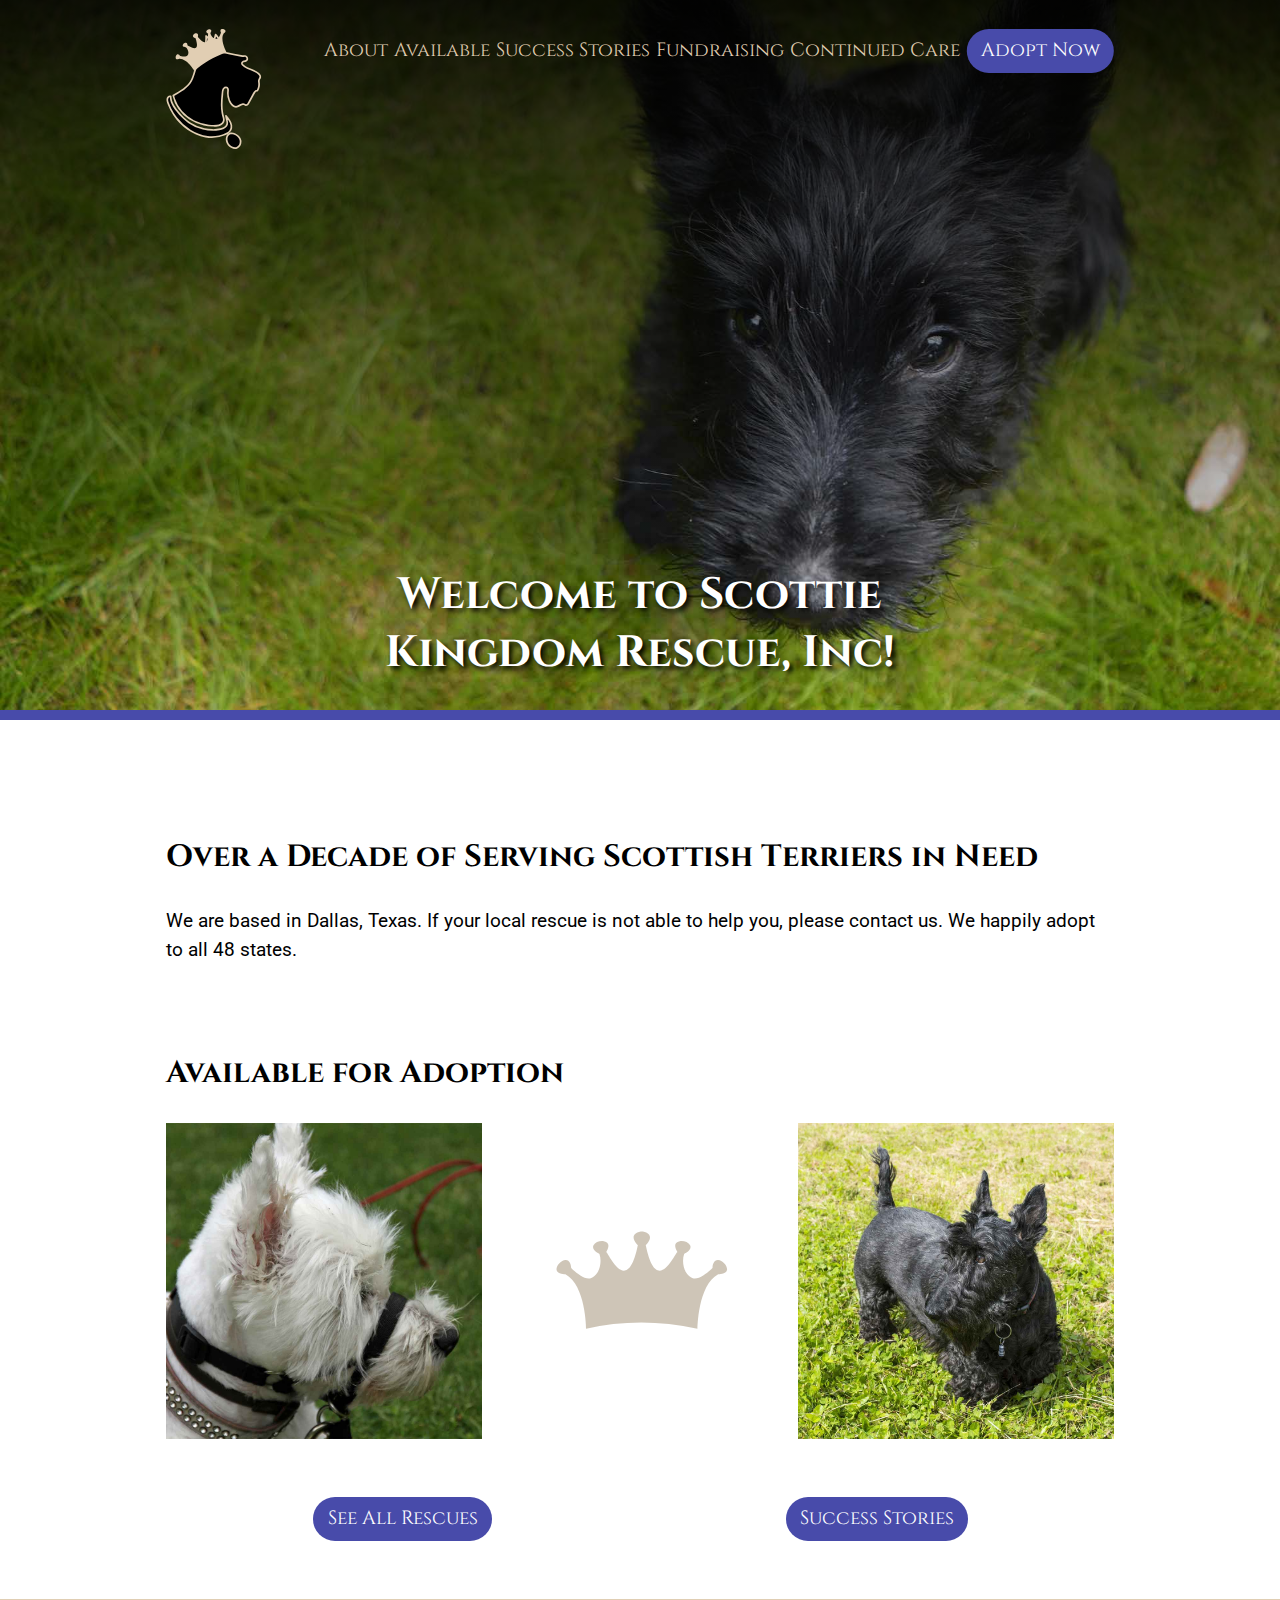
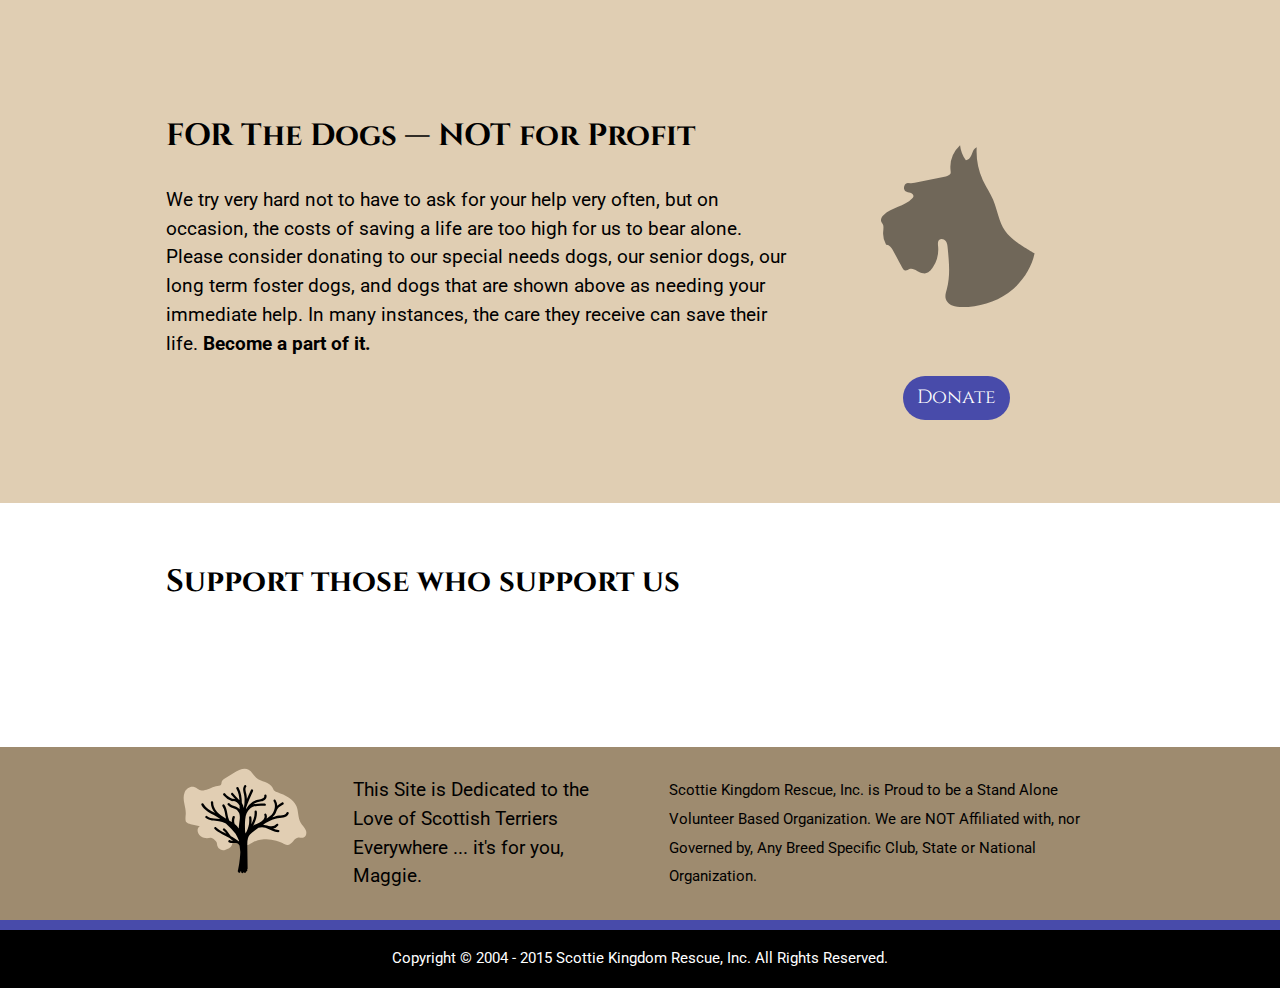
==== index.html @ 38bc1ad6 "Fix logo size, update content" ====
<!DOCTYPE html>
<html lang="en-ca">
<head>
  <meta charset="utf-8">
  <title>Scottie Kingdom Rescue, Inc.</title>
  <meta name="handheldfriendly" content="true">
  <meta name="mobileoptimized" content="240">
  <meta name="viewport" content="width=device-width,initial-scale=1">
  <link rel="shortcut icon" href="favicon.io">
  <link rel="icon" type="image/png" href="favicon-196.png">
  <link href="https://fonts.googleapis.com/css?family=Cinzel|Roboto:400,700&display=swap" rel="stylesheet">
  <link href="css/modules.css" rel="stylesheet">
  <link href="css/grid.css" rel="stylesheet">
  <link href="css/type.css" rel="stylesheet">
  <link href="css/main.css" rel="stylesheet">
</head>
<body>
  <ul class="skip-links">
    <li><a href="#nav">Jump to navigation</a></li>
    <li><a href="#main">Jump to main content</a></li>
    <li><a href="#footer">Jump to footer</a></li>
  </ul>
  <header class="masthead wrapper gutter-wrap zindex-1 pin-tc pad-t" role="banner">
    <div class="grid">
      <div class="unit xs-1-2 m-1-6">
        <a href="index.html"><img class="logo" src="images/logo.svg" alt=""></a>
      </div>
      <div class="unit xs-1-2 m-5-6">
        <nav class="nav" role="navigation" id="nav">
          <div id="menutoggle">
            <label for="burger"></label>
            <input id="burger" type="checkbox">
            <span class="tog tog-top"></span>
            <span class="tog tog-middle"></span>
            <span class="tog tog-bottom"></span>
            <ul class="list-group" id="menu">
              <li>
                <a href="#">About</a>
              </li>
              <li>
                <a href="rescues.html">Available</a>
              </li>
              <li>
                <a href="#">Success Stories</a>
              </li>
              <li>
                <a href="#">Fundraising</a>
              </li>
              <li>
                <a href="#">Continued Care</a>
              </li>
              <li class="btn adopt-btn">
                <a href="adopt.html">Adopt Now</a>
              </li>
            </ul>
          </div>
        </nav>
      </div>
    </div>
  </header>
  <main role="main" id="main">
    <section>
      <div class="banner relative">
        <div class="pin-cb">
          <h1 class="byline yotta">Welcome to Scottie Kingdom Rescue, Inc!</h1>
        </div>
      </div>

      <!-- Adoption section -->

      <div class="wrapper gutter-wrap pad-t-2">
        <h2 class="pad-t-2">Over a Decade of Serving Scottish Terriers in Need</h2>
        <p>We are based in Dallas, Texas. If your local rescue is not able to help you, please contact us. We happily adopt to all 48 states.</p>
        <div class="grid">
          <h2 class="unit xs-1 pad-t-2">Available for Adoption</h2>
          <div class="unit xs-1 s-1-2 m-1-3">
            <img class="img-flex" src="images/adopt-me-3.jpg" alt="">
          </div>
          <div class="unit xs-1 s-0 m-1-3">
            <img class="img-flex" src="images/crown-brown.svg" alt="">
          </div>
          <div class="unit xs-1 s-1-2 m-1-3">
            <img class="img-flex" src="images/adopt-me.jpg" alt="">
          </div>
        </div>
        <div class="grid pad-t-2 pad-b-2">
          <div class="unit xs-1-2 center-btn">
            <a class="btn" href="rescues.html">See All Rescues</a>
          </div>
          <div class="unit xs-1-2 center-btn">
            <a class="btn" href="#">Success Stories</a>
          </div>
        </div>
      </div>

      <!-- Donate -->

      <div class="donate pad-t-2 pad-b-2">
        <div class="grid wrapper gutter-wrap">
          <div class="unit xs-1 m-2-3">
            <h2 class="pad-t-2">FOR The Dogs — NOT for Profit</h2>
            <p class="pad-b-2">We try very hard not to have to ask for your help very often, but on occasion, the costs of saving a life are too high for us to bear alone. Please consider donating to our special needs dogs, our senior dogs, our long term foster dogs, and dogs that are shown above as needing your immediate help. In many instances, the care they receive can save their life. <strong>Become a part of it.</strong></p>
          </div>
          <div class="unit xs-1 m-1-3 center-btn center-content-vertical">
            <img class="img-flex" src="images/dog-outline-left.svg" alt="">
            <a class="btn btn-big" href="#">Donate</a>
          </div>
        </div>
      </div>
    </section>
    <article>

      <!-- Support those who support us -->

      <div class="support wrapper gutter-wrap pad-t-2 pad-b-2">
        <div class="grid push-2">
          <div class="unit xs-1">
            <h2>Support those who support us</h2>
          </div>
          <div class="unit xs-1-2 m-1-3 l-1-6">
            <img class="img-flex" src="https://via.placeholder.com/150" alt="">
          </div>
          <div class="unit xs-1-2 m-1-3 l-1-6">
            <img class="img-flex" src="https://via.placeholder.com/150" alt="">
          </div>
          <div class="unit xs-1-2 m-1-3 l-1-6">
            <img class="img-flex" src="https://via.placeholder.com/150" alt="">
          </div>
          <div class="unit xs-1-2 m-1-3 l-1-6">
            <img class="img-flex" src="https://via.placeholder.com/150" alt="">
          </div>
          <div class="unit xs-1-2 m-1-3 l-1-6">
            <img class="img-flex" src="https://via.placeholder.com/150" alt="">
          </div>
          <div class="unit xs-1-2 m-1-3 l-1-6">
            <img class="img-flex" src="https://via.placeholder.com/150" alt="">
          </div>
        </div>
      </div>
    </article>
  </main>

  <!-- Footer -->

  <footer role="contentinfo" id="footer">
    <div>
      <div class="grid wrapper gutter-wrap">
        <div class="unit xs-1 m-1-6">
          <img class="img-flex" src="images/tree.svg" alt="">
        </div>
        <div class="unit xs-1 m-1-3 gutter pad-t">
          <p>This Site is Dedicated to the Love of Scottish Terriers Everywhere ... it's for you, Maggie.</p>
        </div>
        <div class="unit xs-1 m-1-2 gutter pad-t">
          <p class="micro">Scottie Kingdom Rescue, Inc. is Proud to be a Stand Alone Volunteer Based Organization. We are NOT Affiliated with, nor Governed by, Any Breed Specific Club, State or National Organization.</p>
        </div>
      </div>
      <div class="copyright pad-t-1-2 pad-b-1-2">
        <p class="micro wrapper gutter-wrap push-0">Copyright © 2004 - 2015 Scottie Kingdom Rescue, Inc. All Rights Reserved.</p>
      </div>
    </div>
  </footer>
</body>
</html>
---- css/modules.css ----
/*
 * Modulifier || Code released under the UNLICENSE
 * Code under other copyrights & licenses listed below.
 * https://modulifier.web-dev.tools/#responsive;images;list-group;embed;media-object;icons;hidden;positioning;nice-lists;forms;buttons;accessibility;print
 */

@-moz-viewport { width: device-width; scale: 1; }
@-ms-viewport { width: device-width; scale: 1; }
@-o-viewport { width: device-width; scale: 1; }
@-webkit-viewport { width: device-width; scale: 1; }
@viewport { width: device-width; scale: 1; }

html {
  box-sizing: border-box;
  -moz-text-size-adjust: 100%;
  -ms-text-size-adjust: 100%;
  -webkit-text-size-adjust: 100%;
  text-size-adjust: 100%;
}

*, *::before, *::after {
  box-sizing: inherit;
}

body {
  margin: 0;
}

article,
aside,
details,
figcaption,
figure,
footer,
header,
main,
menu,
nav,
section,
summary {
  display: block;
}

audio,
canvas,
progress,
video {
  display: inline-block;
  vertical-align: baseline;
}

template {
  display: none;
}

details {
  cursor: pointer;
}

audio:not([controls]) {
  display: none;
  height: 0;
}

a,
area,
button,
input,
label,
select,
textarea,
[tabindex] {
  -ms-touch-action: manipulation;
  touch-action: manipulation;
}

img {
  border: 0;
}

.img-flex,
.img-flex img {
  display: block;
  width: 100%;
}

svg {
  fill: currentColor;
}

svg:not(:root) {
  overflow: hidden;
}

svg.img-flex {
  width: 100%;
  height: 100%;
}

.image-replacement, .ir {
  overflow: hidden;
  direction: ltr;
  text-align: left;
  text-indent: 100%;
  white-space: nowrap;
}

.list-group, .list-group-inline, .list-group--inline {
  padding-left: 0;
  list-style-type: none;
}

.list-group > dd {
  margin-left: 0;
}

.list-group-inline::before,
.list-group-inline::after,
.list-group--inline::before,
.list-group--inline::after {
  content: "";
  display: table;
}

.list-group-inline::after,
.list-group--inline::after {
  clear: both;
}

.list-group-inline > li,
.list-group--inline > li {
  display: inline-block;
}

.list-group-inline > dt,
.list-group--inline > dt {
  clear: left;
  float: left;
  width: 11em;
}

.list-group-inline > dd,
.list-group--inline > dd {
  float: left;
  min-width: 12em;
}

.embed {
  margin-left: 0;
  margin-right: 0;
  overflow: hidden;
  position: relative;
  width: 100%;
}

.embed-1by1, .embed--1by1 {
  padding-top: 100%; /* Square */
}

.embed-4by3, .embed--4by3 {
  padding-top: 75%; /* Traditional TV/computer screens */
}

.embed-iso216, .embed--iso216 {
  padding-top: 70.92%; /* A-standard paper sizes */
}

.embed-3by2, .embed--3by2 {
  padding-top: 66.6%; /* Classic 35 mm film & most digital photos, landscape */
}

.embed-2by3, .embed--2by3 {
  padding-top: 150%; /* Classic 35 mm film & most digital photos, portrait */
}

.embed-golden, .embed--golden {
  padding-top: 61.8%; /* The Golden Ratio */
}

.embed-16by9, .embed--16by9 {
  padding-top: 56.25%; /* HD TV */
}

.embed-185by100, .embed--185by100 {
  padding-top: 54.05%; /* Common widescreen cinema */
}

.embed-24by10, .embed--24by10 {
  padding-top: 41.667%; /* Widescreen cinema: 2.4:1 */
}

.embed-3by1, .embed--3by1 {
  padding-top: 33.3333%; /* Panorama photos */
}

.embed-4by1, .embed--4by1 {
  padding-top: 25%; /* Polyvision */
}

.embed-5by1, .embed--5by1 {
  padding-top: 20%; /* Really wide... */
}

.embed-item, .embed__item {
  min-height: 100%;
  left: 0;
  position: absolute;
  top: 0;
  width: 100%;
}

.media {
  overflow: hidden;
}

.media-img, .media__img {
  float: left;
}

.media-img-reversed, .media__img--reversed {
  float: right;
}

.media-img-stacked, .media__img--stacked {
  float: none;
}

.media-body, .media__body {
  overflow: hidden;
  min-width: 12em; /* Slightly less than 200px, responsiveness built in */
}

.icon {
  display: inline-block;
  position: relative;
  background: transparent none no-repeat center center;
  background-size: contain;
  vertical-align: middle;
}

.i-16, .i--16 {
  height: 16px;
  width: 16px;
}

.i-18, .i--18 {
  height: 18px;
  width: 18px;
}

.i-20, .i--20 {
  height: 20px;
  width: 20px;
}

.i-24, .i--24 {
  height: 24px;
  width: 24px;
}

.i-32, .i--32 {
  height: 32px;
  width: 32px;
}

.i-48, .i--48 {
  height: 48px;
  width: 48px;
}

.i-64, .i--64 {
  height: 64px;
  width: 64px;
}

.i-96, .i--96 {
  height: 96px;
  width: 96px;
}

.i-128, .i--128 {
  height: 128px;
  width: 128px;
}

.i-192, .i--192 {
  height: 192px;
  width: 192px;
}

.i-256, .i--256 {
  height: 256px;
  width: 256px;
}

.icon img,
.icon svg {
  left: 0;
  height: 100%;
  position: absolute;
  top: 0;
  width: 100%;
  fill: currentColor;
}

.icon-label {
  vertical-align: middle;
}

.icon-link,
.icon-link:focus,
.icon-link:hover {
  text-decoration: none;
}

[hidden], .hidden {
  /* stylelint-disable declaration-no-important */
  display: none !important;
  visibility: hidden !important;
  /* stylelint-enable */
}

.visually-hidden {
  height: 1px;
  margin: -1px;
  overflow: hidden;
  padding: 0;
  position: absolute;
  width: 1px;
  border: 0;
  clip: rect(0 0 0 0);
  clip-path: inset(50%);
}

.visually-hidden.focusable:active, .visually-hidden.focusable:focus {
  height: auto;
  margin: 0;
  overflow: visible;
  position: static;
  width: auto;
  clip: auto;
  clip-path: none;
}

.invisible {
  visibility: hidden;
}

.chop,
.crop {
  overflow: hidden;
}

.truncate {
  max-width: 100%;
  overflow: hidden;
  width: 100%;
  text-overflow: ellipsis;
  white-space: nowrap;
}

.scrollable {
  max-width: 100%;
  overflow-x: auto;
  overflow-y: hidden;
  -webkit-overflow-scrolling: touch;
}

.flex-row {
  display: -webkit-flex;
  display: -ms-flexbox;
  display: flex;
}

.flex-justify {
  -webkit-justify-content: space-between;
  -ms-flex-pack: space-between;
  justify-content: space-between;
}

.flex-align-center {
  -webkit-align-items: center;
  -ms-flex-align: center;
  align-items: center;
}

.center-text,
.center-flow {
  text-align: center;
}

.center-block {
  margin-left: auto;
  margin-right: auto;
}

.no-auto-margins,
.not-centered {
  /* stylelint-disable declaration-no-important */
  margin-left: 0 !important;
  margin-right: 0 !important;
  /* stylelint-enable */
}

.center-content,
.center-content-vertical,
.center-contents,
.center-contents-vertical {
  display: -webkit-flex;
  display: -ms-flexbox;
  display: flex;
  -webkit-justify-content: center;
  -ms-flex-pack: center;
  justify-content: center;
  -webkit-align-items: center;
  -ms-flex-align: center;
  align-items: center;
  -webkit-align-content: center;
  -ms-flex-line-pack: center;
  align-content: center;
  -webkit-flex-direction: column wrap;
  -ms-flex-direction: column wrap;
  flex-flow: column wrap;
}

.center-content-start,
.center-content-vertical-start,
.center-contents-start,
.center-contents-vertical-start {
  display: -webkit-flex;
  display: -ms-flexbox;
  display: flex;
  -webkit-justify-content: center;
  -ms-flex-pack: center;
  justify-content: center;
  -webkit-flex-direction: column wrap;
  -ms-flex-direction: column wrap;
  flex-flow: column wrap;
}

.center-content-horizontal,
.center-contents-horizontal {
  display: -webkit-flex;
  display: -ms-flexbox;
  display: flex;
  -webkit-justify-content: center;
  -ms-flex-pack: center;
  justify-content: center;
  -webkit-align-items: center;
  -ms-flex-align: center;
  align-items: center;
  -webkit-align-content: center;
  -ms-flex-line-pack: center;
  align-content: center;
  -webkit-flex-direction: row wrap;
  -ms-flex-direction: row wrap;
  flex-flow: row wrap;
}

.clearfix::after {
  content: " ";
  display: block;
  clear: both;
}

.left {
  float: left;
}

.right {
  float: right;
}

.inline {
  display: inline;
}

.block {
  display: block;
}

.inline-block, .ib {
  display: inline-block;
}

.valign-top {
  vertical-align: top;
}

.valign-bottom {
  vertical-align: bottom;
}

.valign-middle {
  vertical-align: middle;
}

.fixed {
  position: fixed;
}

.relative {
  position: relative;
}

[class*="pin-"],
.absolute {
  position: absolute;
}

.static {
  position: static;
}

.zindex-1 {
  z-index: 1;
}

.zindex-2 {
  z-index: 2;
}

.zindex-3 {
  z-index: 3;
}

.zindex-1000 {
  z-index: 1000;
}

.pin-top-left,
.pin-left-top,
.pin-tl,
.pin-lt {
  top: 0;
  left: 0;
}

.pin-top-right,
.pin-right-top,
.pin-tr,
.pin-rt {
  top: 0;
  right: 0;
}

.pin-bottom-left,
.pin-left-bottom,
.pin-bl,
.pin-lb {
  bottom: 0;
  left: 0;
}

.pin-bottom-right,
.pin-right-bottom,
.pin-br,
.pin-rb {
  bottom: 0;
  right: 0;
}

.pin-top-center,
.pin-center-top,
.pin-tc,
.pin-ct {
  left: 50%;
  top: 0;
  transform: translateX(-50%);
}

.pin-bottom-center,
.pin-center-bottom,
.pin-bc,
.pin-cb {
  bottom: 0;
  left: 50%;
  transform: translateX(-50%);
}

.pin-center-left,
.pin-left-center,
.pin-cl,
.pin-lc {
  left: 0;
  top: 50%;
  transform: translateY(-50%);
}

.pin-center-right,
.pin-right-center,
.pin-cr,
.pin-rc {
  right: 0;
  top: 50%;
  transform: translateY(-50%);
}

.pin-center, .pin-c {
  left: 50%;
  top: 50%;
  transform: translate(-50%, -50%);
}

.width-quarter, .w-1-4 {
  width: 25%;
}

.width-half, .w-1-2 {
  width: 50%;
}

.width-full, .w-1 {
  width: 100%;
}

.height-quarter, .h-1-4 {
  height: 25%;
}

.height-half, .h-1-2 {
  height: 50%;
}

.height-full, .h-1 {
  height: 100%;
}

.height-win-quarter, .h-w-1-4 {
  height: 25vh;
  max-height: 46em;
}

.height-win-half, .h-w-1-2 {
  height: 50vh;
  max-height: 46em;
}

.height-win-full, .h-w-1 {
  height: 100vh;
  max-height: 46em;
}

ul {
  list-style-type: none;
}

ul > li::before {
  content: "·";
  float: left;
  margin-left: -1.6em;
  width: 1.3em;
  text-align: right;
}

ol {
  counter-reset: ol-simple-numbers;
  list-style-type: none;
}

ol > li::before {
  float: left;
  margin-left: -1.6em;
  width: 1.3em;
  counter-increment: ol-simple-numbers;
  content: counter(ol-simple-numbers);
  text-align: right;
}

.list-group > li::before,
.list-group-inline > li::before,
.list-group--inline > li::before {
  content: none;
}

/* stylelint-disable no-descending-specificity */

/*
 * (c) Nicolas Gallagher and Jonathan Neal of Normalize.css || MIT License
 *     https://necolas.github.io/normalize.css/
 */

button,
input,
optgroup,
select,
textarea {
  color: inherit;
  font: inherit;
  margin: 0;
}

button,
input {
  overflow: visible;
}

button,
select {
  text-transform: none;
}

button,
html [type="button"],
[type="reset"],
[type="submit"] {
  -webkit-appearance: button;
  cursor: pointer;
}

button[disabled],
html input[disabled] {
  cursor: default;
}

button::-moz-focus-inner,
input::-moz-focus-inner {
  border: 0;
  padding: 0;
}

[type="checkbox"],
[type="radio"] {
  opacity: 0;
  position: absolute;
  height: 1px;
  width: 1px;
}

[type="number"]::-webkit-inner-spin-button,
[type="number"]::-webkit-outer-spin-button {
  height: auto;
}

[type="search"]::-webkit-search-cancel-button,
[type="search"]::-webkit-search-decoration {
  -webkit-appearance: none;
}

fieldset {
  padding-left: 0;
  padding-right: 0;

  border: 0;
  border-top: 2px solid #666;
}

legend {
  color: inherit;
  display: table;
  max-width: 100%;
  padding: 0 .3em 0 0;
  white-space: normal;

  border: 0;

  font-weight: bold;
}

optgroup {
  font-weight: bold;
}

::-webkit-input-placeholder {
  color: inherit;
  opacity: .54;
}

::-webkit-file-upload-button {
  -webkit-appearance: button;
  font: inherit;
}

/* End Normalize.css code */

label,
.label-block {
  display: block;
  cursor: pointer;
}

[type="checkbox"] + label,
[type="radio"] + label,
.label-inline {
  display: inline-block;
}

input:not([type]),
[type="text"],
[type="number"],
[type="search"],
[type="url"],
[type="email"],
[type="password"],
[type="tel"],
[type="datetime-local"],
[type="month"],
[type="week"],
[type="date"],
[type="time"],
[type="range"],
select,
textarea {
  -moz-appearance: none;
  -webkit-appearance: none;
  appearance: none;
}

input,
textarea {
  display: block;
  width: 100%;

  background-color: #fff;
  border: 2px solid #666;
  border-radius: 0;
}

label {
  vertical-align: middle;
}

textarea {
  max-width: 100%;
  min-height: 4em;
  overflow: auto;
}

[type="color"] {
  display: inline-block;
  width: 2em;
}

select {
  display: block;
  width: 100%;

  background-image: url("data:image/svg+xml,%3Csvg xmlns='http://www.w3.org/2000/svg' width='256' height='256' viewBox='0 0 256 256'%3E%3Cpath fill='none' stroke='%23000' stroke-miterlimit='10' stroke-width='70' d='M36.3 82.1l91.9 91.8 91.5-91.8'/%3E%3C/svg%3E");
  background-repeat: no-repeat;
  background-position: calc(100% - .4em) center;
  background-size: 18px auto;
  background-color: #fff;
  border: 2px solid #666;
  border-radius: 0;
}

[type="checkbox"] + label::before {
  content: " ";
  display: inline-block;
  height: 1.8em;
  margin-right: .3em;
  position: relative;
  vertical-align: middle;
  top: -.1em;
  width: 1.8em;

  background-color: #fff;
  background-size: cover;
  border: 2px solid #666;

  line-height: inherit;
}

[type="checkbox"]:checked + label::before {
  background-image: url("data:image/svg+xml,%3Csvg xmlns='http://www.w3.org/2000/svg' width='256' height='256' viewBox='0 0 256 256'%3E%3Cpath fill='none' stroke='%23000' stroke-miterlimit='10' stroke-width='50' d='M49.9 130.1l50.8 50.7L206.1 75.2'/%3E%3C/svg%3E");
}

[type="checkbox"]:focus + label::before {
  outline: 3px solid #000;
  z-index: 1000;
}

[type="radio"] + label::before {
  content: " ";
  display: inline-block;
  height: 1.8em;
  margin-right: .3em;
  position: relative;
  vertical-align: middle;
  top: -.1em;
  width: 1.8em;

  background-color: #fff;
  background-size: cover;
  border: 2px solid #666;
  border-radius: 50%;

  line-height: inherit;
}

[type="radio"]:checked + label::before {
  background-image: url("data:image/svg+xml,%3Csvg xmlns='http://www.w3.org/2000/svg' width='256' height='256' viewBox='0 0 256 256'%3E%3Ccircle cx='128' cy='128' r='70.4'/%3E%3C/svg%3E");
}

[type="radio"]:focus + label::before,
[type="radio"] + label:focus::before {
  box-shadow: 0 0 0 3px #000;
  z-index: 1000;
}

[type="range"] {
  border: 0;
  background-color: #fff;
}

[type="range"]::-webkit-slider-runnable-track {
  height: 6px;

  -webkit-appearance: none;
  appearance: none;
  background-color: #ccc;
  border: 0;
  border-radius: 3px;
}

[type="range"]:active::-webkit-slider-runnable-track {
  background-color: #ccc;
}

[type="range"]::-moz-range-track {
  height: 6px;

  -moz-appearance: none;
  appearance: none;
  background-color: #ccc;
  border: 0;
  border-radius: 3px;
}

[type="range"]:active::-moz-range-track {
  background-color: #ccc;
}

[type="range"]::-ms-track {
  height: 6px;

  -ms-appearance: none;
  appearance: none;
  background-color: #ccc;
  border: 0;
  border-radius: 3px;
}

[type="range"]:active::-ms-track {
  background-color: #ccc;
}

[type="range"]::-webkit-slider-thumb {
  margin-top: -4px;
  height: 16px;
  width: 16px;

  -webkit-appearance: none;
  appearance: none;
  background-color: #000;
  border: none;
  border-radius: 50%;
}

[type="range"]:hover::-webkit-slider-thumb {
  background-color: #000;
}

[type="range"]:active::-webkit-slider-thumb {
  background-color: #000;
}

[type="range"]::-moz-range-thumb {
  margin-top: -4px;
  height: 16px;
  width: 16px;

  -webkit-appearance: none;
  appearance: none;
  background-color: #000;
  border: none;
  border-radius: 50%;
}

[type="range"]:hover::-moz-range-thumb {
  background-color: #000;
}

[type="range"]:active::-moz-range-thumb {
  background-color: #000;
}

[type="range"]::-ms-thumb {
  margin-top: -4px;
  height: 16px;
  width: 16px;

  -webkit-appearance: none;
  appearance: none;
  background-color: #000;
  border: none;
  border-radius: 50%;
}

[type="range"]:hover::-ms-thumb {
  background-color: #000;
}

[type="range"]:active::-ms-thumb {
  background-color: #000;
}

[type="checkbox"].hide-custom-input + label::before,
[type="checkbox"] + .hide-custom-input::before,
[type="radio"].hide-custom-input + label::before,
[type="radio"] + .hide-custom-input::before {
  content: none;
  display: none;
}

/* stylelint-enable */

.link-box {
  display: block;
  text-decoration: none;
}

/* stylelint-disable no-descending-specificity */

button,
.btn {
  cursor: pointer;
  display: inline-block;
  margin: 0;
  overflow: visible;
  padding: .375em .75em .42em;
  -webkit-appearance: none;
  -moz-appearance: none;
  appearance: none;
  background-color: #333;
  border-radius: 4px;
  border: 3px solid #333;
  color: #fff;
  font: inherit;
  text-decoration: none;
  text-transform: none;
}

button::-moz-focus-inner {
  border: 0;
  padding: 0;
}

/* stylelint-enable */

button:focus,
button:hover,
.btn:focus,
.btn:hover {
  background-color: #000;
  border-color: #000;
  color: #fff;
}

button[disabled] {
  cursor: default;
}

.btn-light, .btn--light {
  background-color: #e2e2e2;
  border-color: #e2e2e2;
  color: #000;
}

.btn-light:focus,
.btn-light:hover,
.btn--light:focus,
.btn--light:hover {
  background-color: #666;
  border-color: #666;
  color: #fff;
}

.btn-ghost,
.btn--ghost {
  background-color: transparent;
  border-color: #333;
  color: #000;
}

.btn-ghost:focus,
.btn-ghost:hover,
.btn--ghost:focus,
.btn--ghost:hover {
  background-color: #e2e2e2;
  border-color: #000;
  color: #000;
}

.btn-link {
  display: inline;
  padding: 0;
  background-color: transparent;
  border-radius: 0;
  border: 0;
  color: inherit;
}

.btn-link:focus,
.btn-link:hover {
  background-color: transparent;
  color: inherit;
}

a:hover, a:active {
  outline: none;
}

a:focus,
[tabindex="0"]:focus,
details:focus,
summary:focus,
input:focus,
textarea:focus,
button:focus,
select:focus {
  outline: 3px solid #000;
  outline-offset: 0;
}

a:focus, [tabindex="0"]:focus {
  outline-offset: 3px;
}

.skip-links {
  margin: 0;
  padding: 0;
  list-style-type: none;
}

.skip-links > li::before {
  content: none; /* Remove the bullets if nice lists is selected */
}

.skip-links a,
.skip-links button {
  padding: .5em .75em;
  position: absolute;
  top: -10em;
  z-index: 10000; /* To make sure they're always on top */
  background-color: #000;
  border: 0;
  color: #fff;
  font-size: 1.125rem;
  font-weight: bold;
  text-decoration: none;
}

.skip-links a:focus,
.skip-links button:focus {
  outline-offset: 3px;
  top: 0;
}

[aria-busy="true"] {
  cursor: progress;
}

[aria-controls] {
  cursor: pointer;
}

[aria-disabled] {
  cursor: default;
}

.print-only {
  display: none;
  visibility: hidden;
}

.page-break-before {
  page-break-before: always;
}

.page-break-after {
  page-break-after: always;
}

.no-page-break-inside {
  page-break-inside: avoid;
}

@media print {

  /* stylelint-disable declaration-no-important */

  .no-print {
    display: none !important;
    visibility: hidden !important;
  }

  .print-only,
  .force-print {
    display: block !important;
    visibility: visible !important;
  }

  /* stylelint-enable */

  .visually-hidden.force-print {
    height: auto;
    margin: 0;
    overflow: visible;
    padding: 0;
    position: static;
    width: auto;
    border: 0;
    clip: initial;
    clip-path: none;
  }

  /*
   * (c) Fabien Sa || MIT License
   *     http://bafs.github.io/Gutenberg/
   */

  table,
  blockquote,
  pre,
  code,
  figure,
  li,
  hr,
  ul,
  ol,
  a,
  tr {
    page-break-inside: avoid;
  }

  h1, h2, h3, h4, h5, h6, p, a {
    orphans: 3;
    widows: 3;
  }

  h1,
  h2,
  h3,
  h4,
  h5,
  h6 {
    page-break-after: avoid;
    page-break-inside: avoid;
  }

  h1 + p,
  h2 + p,
  h3 + p,
  h4 + p,
  h5 + p,
  h6 + p {
    page-break-before: avoid;
  }

  img {
    page-break-after: auto;
    page-break-before: auto;
    page-break-inside: avoid;
  }

  /* stylelint-disable declaration-no-important */

  pre {
    white-space: pre-wrap !important;
    word-wrap: break-word;
  }

  /* stylelint-enable */

  /* End Gutenberg code */

  /*
   * (c) HTML5 Boilerplate || MIT License
   *     https://html5boilerplate.com/
   */

  /* stylelint-disable declaration-no-important */

  *, *::before, *::after, *::first-letter, *::first-line {
    background: none transparent !important;
    color: #000 !important;
    box-shadow: none !important;
    text-shadow: none !important;
  }

  /* stylelint-enable */

  a, a:visited {
    text-decoration: underline;
  }

  a[href]::after {
    content: " (" attr(href) ")";
  }

  abbr[title]::after {
    content: " (" attr(title) ")";
  }

  a[href^="#"]::after,
  a[href^="javascript:"]::after,
  a.no-print-href::after,
  a.href-no-print::after {
    content: "";
  }

  thead {
    display: table-header-group;
  }

  /* End HTML5 Boilerplate code */

}
---- css/grid.css ----
/*
  Gridifier || Code released under the UNLICENSE
  https://gridifier.web-dev.tools/#xs,6,0,0,0;s,6,25,0,0;m,6,38,1,1;l,6,60,1,1
*/

.grid {
  margin: 0;
  padding: 0;
  letter-spacing: -.31em;
  text-rendering: optimizeSpeed;
  display: -webkit-flex;
  display: -ms-flexbox;
  display: flex;
  -webkit-flex-flow: row wrap;
  -ms-flex-flow: row wrap;
  flex-flow: row wrap;
}

.grid-bottom {
  -webkit-align-items: flex-end;
  -ms-align-items: flex-end;
  align-items: flex-end;
}

.grid-middle {
  -webkit-align-items: center;
  -ms-align-items: center;
  align-items: center;
}

.grid-stretch {
  -webkit-align-items: stretch;
  -ms-align-items: stretch;
  align-items: stretch;
}

.opera-only :-o-prefocus,
.grid {
  word-spacing: -.43em;
}

.unit {
  letter-spacing: normal;
  text-rendering: auto;
  vertical-align: top;
  word-spacing: normal;
  display: inline-block;
  visibility: visible;
}

.grid-bottom .unit {
  vertical-align: bottom;
}

.grid-middle .unit {
  vertical-align: middle;
}

[class*="unit-push-"],
[class*="unit-pull-"] {
  position: relative;
}

.unit-content-distribute {
  display: -ms-flexbox;
  display: -webkit-flex;
  display: flex;
  -ms-flex-direction: column;
  -webkit-flex-direction: column;
  flex-direction: column;
  -ms-flex-pack: justify;
  -webkit-justify-content: space-between;
  justify-content: space-between;
}

.unit-content-center,
.unit-content-center-vertical {
  display: -webkit-flex;
  display: -ms-flexbox;
  display: flex;
  -webkit-justify-content: center;
  -ms-flex-pack: center;
  justify-content: center;
  -webkit-align-items: center;
  -ms-flex-align: center;
  align-items: center;
  -webkit-align-content: center;
  -ms-flex-line-pack: center;
  align-content: center;
  -webkit-flex-direction: column wrap;
  -ms-flex-direction: column wrap;
  flex-flow: column wrap;
}

.unit-content-center-horizontal {
  display: -webkit-flex;
  display: -ms-flexbox;
  display: flex;
  -webkit-justify-content: center;
  -ms-flex-pack: center;
  justify-content: center;
  -webkit-align-items: center;
  -ms-flex-align: center;
  align-items: center;
  -webkit-align-content: center;
  -ms-flex-line-pack: center;
  align-content: center;
  -webkit-flex-direction: row wrap;
  -ms-flex-direction: row wrap;
  flex-flow: row wrap;
}

.content-fill,
.content-stretch {
  -ms-flex-grow: 2;
  -webkit-flex-grow: 2;
  flex-grow: 2;
  max-width: 100%; /* @bugfix: IE 10, 11 */
}

.content-shrink {
  -ms-align-self: center;
  -webkit-align-self: center;
  align-self: center;
}

.unit-xs-hidden,
.xs-0 {
  display: none;
  visibility: hidden;
}

.unit-xs-centered {
  margin: 0 auto;
}

.unit-xs-1,
.xs-1 {
  display: block;
  visibility: visible;
  width: 100%;
}

.unit-xs-1-2,
.xs-1-2 {
  width: 50%;
}

.unit-xs-1-3,
.xs-1-3 {
  width: 33.3333%;
}

.unit-xs-2-3,
.xs-2-3 {
  width: 66.6667%;
}

.unit-xs-1-4,
.xs-1-4 {
  width: 25%;
}

.unit-xs-3-4,
.xs-3-4 {
  width: 75%;
}

.unit-xs-1-5,
.xs-1-5 {
  width: 20%;
}

.unit-xs-2-5,
.xs-2-5 {
  width: 40%;
}

.unit-xs-3-5,
.xs-3-5 {
  width: 60%;
}

.unit-xs-4-5,
.xs-4-5 {
  width: 80%;
}

.unit-xs-1-6,
.xs-1-6 {
  width: 16.6667%;
}

.unit-xs-5-6,
.xs-5-6 {
  width: 83.3333%;
}

.unit-xs-1-2,
.xs-1-2,
.unit-xs-1-3,
.xs-1-3,
.unit-xs-2-3,
.xs-2-3,
.unit-xs-1-4,
.xs-1-4,
.unit-xs-3-4,
.xs-3-4,
.unit-xs-1-5,
.xs-1-5,
.unit-xs-2-5,
.xs-2-5,
.unit-xs-3-5,
.xs-3-5,
.unit-xs-4-5,
.xs-4-5,
.unit-xs-1-6,
.xs-1-6,
.unit-xs-5-6,
.xs-5-6 {
  display: inline-block;
  visibility: visible;
}

.unit-xs-1-2[class*="-content-"],
.xs-1-2[class*="-content-"],
.unit-xs-1-3[class*="-content-"],
.xs-1-3[class*="-content-"],
.unit-xs-2-3[class*="-content-"],
.xs-2-3[class*="-content-"],
.unit-xs-1-4[class*="-content-"],
.xs-1-4[class*="-content-"],
.unit-xs-3-4[class*="-content-"],
.xs-3-4[class*="-content-"],
.unit-xs-1-5[class*="-content-"],
.xs-1-5[class*="-content-"],
.unit-xs-2-5[class*="-content-"],
.xs-2-5[class*="-content-"],
.unit-xs-3-5[class*="-content-"],
.xs-3-5[class*="-content-"],
.unit-xs-4-5[class*="-content-"],
.xs-4-5[class*="-content-"],
.unit-xs-1-6[class*="-content-"],
.xs-1-6[class*="-content-"],
.unit-xs-5-6[class*="-content-"],
.xs-5-6[class*="-content-"] {
  display: -webkit-flex;
  display: -ms-flexbox;
  display: flex;
}

.unit-xs-content-distribute,
.xs-content-distribute {
  display: -ms-flexbox;
  display: -webkit-flex;
  display: flex;
  -ms-flex-direction: column;
  -webkit-flex-direction: column;
  flex-direction: column;
  -ms-flex-pack: justify;
  -webkit-justify-content: space-between;
  justify-content: space-between;
}

.unit-xs-content-center,
.unit-xs-content-center-vertical {
  display: -webkit-flex;
  display: -ms-flexbox;
  display: flex;
  -webkit-justify-content: center;
  -ms-flex-pack: center;
  justify-content: center;
  -webkit-align-items: center;
  -ms-flex-align: center;
  align-items: center;
  -webkit-align-content: center;
  -ms-flex-line-pack: center;
  align-content: center;
  -webkit-flex-direction: column wrap;
  -ms-flex-direction: column wrap;
  flex-flow: column wrap;
}

.unit-xs-content-center-horizontal {
  display: -webkit-flex;
  display: -ms-flexbox;
  display: flex;
  -webkit-justify-content: center;
  -ms-flex-pack: center;
  justify-content: center;
  -webkit-align-items: center;
  -ms-flex-align: center;
  align-items: center;
  -webkit-align-content: center;
  -ms-flex-line-pack: center;
  align-content: center;
  -webkit-flex-direction: row wrap;
  -ms-flex-direction: row wrap;
  flex-flow: row wrap;
}

.xs-content-fill,
.xs-content-stretch {
  -ms-flex-grow: 2;
  -webkit-flex-grow: 2;
  flex-grow: 2;
  max-width: 100%; /* @bugfix: IE 10, 11 */
}

.xs-content-shrink {
  -ms-align-self: center;
  -webkit-align-self: center;
  align-self: center;
}

@media only screen and (min-width: 25em) {

  .unit-s-hidden,
  .s-0 {
    display: none;
    visibility: hidden;
  }

  .unit-s-centered {
    margin: 0 auto;
  }

  .unit-s-1,
  .s-1 {
    display: block;
    visibility: visible;
    width: 100%;
  }

  .unit-s-1-2,
  .s-1-2 {
    width: 50%;
  }

  .unit-s-1-3,
  .s-1-3 {
    width: 33.3333%;
  }

  .unit-s-2-3,
  .s-2-3 {
    width: 66.6667%;
  }

  .unit-s-1-4,
  .s-1-4 {
    width: 25%;
  }

  .unit-s-3-4,
  .s-3-4 {
    width: 75%;
  }

  .unit-s-1-5,
  .s-1-5 {
    width: 20%;
  }

  .unit-s-2-5,
  .s-2-5 {
    width: 40%;
  }

  .unit-s-3-5,
  .s-3-5 {
    width: 60%;
  }

  .unit-s-4-5,
  .s-4-5 {
    width: 80%;
  }

  .unit-s-1-6,
  .s-1-6 {
    width: 16.6667%;
  }

  .unit-s-5-6,
  .s-5-6 {
    width: 83.3333%;
  }

  .unit-s-1-2,
  .s-1-2,
  .unit-s-1-3,
  .s-1-3,
  .unit-s-2-3,
  .s-2-3,
  .unit-s-1-4,
  .s-1-4,
  .unit-s-3-4,
  .s-3-4,
  .unit-s-1-5,
  .s-1-5,
  .unit-s-2-5,
  .s-2-5,
  .unit-s-3-5,
  .s-3-5,
  .unit-s-4-5,
  .s-4-5,
  .unit-s-1-6,
  .s-1-6,
  .unit-s-5-6,
  .s-5-6 {
    display: inline-block;
    visibility: visible;
  }

  .unit-s-1-2[class*="-content-"],
  .s-1-2[class*="-content-"],
  .unit-s-1-3[class*="-content-"],
  .s-1-3[class*="-content-"],
  .unit-s-2-3[class*="-content-"],
  .s-2-3[class*="-content-"],
  .unit-s-1-4[class*="-content-"],
  .s-1-4[class*="-content-"],
  .unit-s-3-4[class*="-content-"],
  .s-3-4[class*="-content-"],
  .unit-s-1-5[class*="-content-"],
  .s-1-5[class*="-content-"],
  .unit-s-2-5[class*="-content-"],
  .s-2-5[class*="-content-"],
  .unit-s-3-5[class*="-content-"],
  .s-3-5[class*="-content-"],
  .unit-s-4-5[class*="-content-"],
  .s-4-5[class*="-content-"],
  .unit-s-1-6[class*="-content-"],
  .s-1-6[class*="-content-"],
  .unit-s-5-6[class*="-content-"],
  .s-5-6[class*="-content-"] {
    display: -webkit-flex;
    display: -ms-flexbox;
    display: flex;
  }

  .unit-s-content-distribute,
  .s-content-distribute {
    display: -ms-flexbox;
    display: -webkit-flex;
    display: flex;
    -ms-flex-direction: column;
    -webkit-flex-direction: column;
    flex-direction: column;
    -ms-flex-pack: justify;
    -webkit-justify-content: space-between;
    justify-content: space-between;
  }

  .unit-s-content-center,
  .unit-s-content-center-vertical {
    display: -webkit-flex;
    display: -ms-flexbox;
    display: flex;
    -webkit-justify-content: center;
    -ms-flex-pack: center;
    justify-content: center;
    -webkit-align-items: center;
    -ms-flex-align: center;
    align-items: center;
    -webkit-align-content: center;
    -ms-flex-line-pack: center;
    align-content: center;
    -webkit-flex-direction: column wrap;
    -ms-flex-direction: column wrap;
    flex-flow: column wrap;
  }

  .unit-s-content-center-horizontal {
    display: -webkit-flex;
    display: -ms-flexbox;
    display: flex;
    -webkit-justify-content: center;
    -ms-flex-pack: center;
    justify-content: center;
    -webkit-align-items: center;
    -ms-flex-align: center;
    align-items: center;
    -webkit-align-content: center;
    -ms-flex-line-pack: center;
    align-content: center;
    -webkit-flex-direction: row wrap;
    -ms-flex-direction: row wrap;
    flex-flow: row wrap;
  }

  .s-content-fill,
  .s-content-stretch {
    -ms-flex-grow: 2;
    -webkit-flex-grow: 2;
    flex-grow: 2;
    max-width: 100%; /* @bugfix: IE 10, 11 */
  }

  .s-content-shrink {
    -ms-align-self: center;
    -webkit-align-self: center;
    align-self: center;
  }

}

@media only screen and (min-width: 38em) {

  .unit-m-hidden,
  .m-0 {
    display: none;
    visibility: hidden;
  }

  .unit-m-centered {
    margin: 0 auto;
  }

  .unit-m-1,
  .m-1 {
    display: block;
    visibility: visible;
    width: 100%;
  }

  .unit-offset-m-0 {
    margin-left: 0;
  }

  .unit-push-m-0,
  .unit-pull-m-0 {
    left: 0;
  }

  .unit-m-1-2,
  .m-1-2 {
    width: 50%;
  }

  .unit-offset-m-1-2 {
    margin-left: 50%;
  }

  .unit-push-m-1-2 {
    left: 50%;
  }

  .unit-pull-m-1-2 {
    left: -50%;
  }

  .unit-m-1-3,
  .m-1-3 {
    width: 33.3333%;
  }

  .unit-offset-m-1-3 {
    margin-left: 33.3333%;
  }

  .unit-push-m-1-3 {
    left: 33.3333%;
  }

  .unit-pull-m-1-3 {
    left: -33.3333%;
  }

  .unit-m-2-3,
  .m-2-3 {
    width: 66.6667%;
  }

  .unit-offset-m-2-3 {
    margin-left: 66.6667%;
  }

  .unit-push-m-2-3 {
    left: 66.6667%;
  }

  .unit-pull-m-2-3 {
    left: -66.6667%;
  }

  .unit-m-1-4,
  .m-1-4 {
    width: 25%;
  }

  .unit-offset-m-1-4 {
    margin-left: 25%;
  }

  .unit-push-m-1-4 {
    left: 25%;
  }

  .unit-pull-m-1-4 {
    left: -25%;
  }

  .unit-m-3-4,
  .m-3-4 {
    width: 75%;
  }

  .unit-offset-m-3-4 {
    margin-left: 75%;
  }

  .unit-push-m-3-4 {
    left: 75%;
  }

  .unit-pull-m-3-4 {
    left: -75%;
  }

  .unit-m-1-5,
  .m-1-5 {
    width: 20%;
  }

  .unit-offset-m-1-5 {
    margin-left: 20%;
  }

  .unit-push-m-1-5 {
    left: 20%;
  }

  .unit-pull-m-1-5 {
    left: -20%;
  }

  .unit-m-2-5,
  .m-2-5 {
    width: 40%;
  }

  .unit-offset-m-2-5 {
    margin-left: 40%;
  }

  .unit-push-m-2-5 {
    left: 40%;
  }

  .unit-pull-m-2-5 {
    left: -40%;
  }

  .unit-m-3-5,
  .m-3-5 {
    width: 60%;
  }

  .unit-offset-m-3-5 {
    margin-left: 60%;
  }

  .unit-push-m-3-5 {
    left: 60%;
  }

  .unit-pull-m-3-5 {
    left: -60%;
  }

  .unit-m-4-5,
  .m-4-5 {
    width: 80%;
  }

  .unit-offset-m-4-5 {
    margin-left: 80%;
  }

  .unit-push-m-4-5 {
    left: 80%;
  }

  .unit-pull-m-4-5 {
    left: -80%;
  }

  .unit-m-1-6,
  .m-1-6 {
    width: 16.6667%;
  }

  .unit-offset-m-1-6 {
    margin-left: 16.6667%;
  }

  .unit-push-m-1-6 {
    left: 16.6667%;
  }

  .unit-pull-m-1-6 {
    left: -16.6667%;
  }

  .unit-m-5-6,
  .m-5-6 {
    width: 83.3333%;
  }

  .unit-offset-m-5-6 {
    margin-left: 83.3333%;
  }

  .unit-push-m-5-6 {
    left: 83.3333%;
  }

  .unit-pull-m-5-6 {
    left: -83.3333%;
  }

  .unit-m-1-2,
  .m-1-2,
  .unit-m-1-3,
  .m-1-3,
  .unit-m-2-3,
  .m-2-3,
  .unit-m-1-4,
  .m-1-4,
  .unit-m-3-4,
  .m-3-4,
  .unit-m-1-5,
  .m-1-5,
  .unit-m-2-5,
  .m-2-5,
  .unit-m-3-5,
  .m-3-5,
  .unit-m-4-5,
  .m-4-5,
  .unit-m-1-6,
  .m-1-6,
  .unit-m-5-6,
  .m-5-6 {
    display: inline-block;
    visibility: visible;
  }

  .unit-m-1-2[class*="-content-"],
  .m-1-2[class*="-content-"],
  .unit-m-1-3[class*="-content-"],
  .m-1-3[class*="-content-"],
  .unit-m-2-3[class*="-content-"],
  .m-2-3[class*="-content-"],
  .unit-m-1-4[class*="-content-"],
  .m-1-4[class*="-content-"],
  .unit-m-3-4[class*="-content-"],
  .m-3-4[class*="-content-"],
  .unit-m-1-5[class*="-content-"],
  .m-1-5[class*="-content-"],
  .unit-m-2-5[class*="-content-"],
  .m-2-5[class*="-content-"],
  .unit-m-3-5[class*="-content-"],
  .m-3-5[class*="-content-"],
  .unit-m-4-5[class*="-content-"],
  .m-4-5[class*="-content-"],
  .unit-m-1-6[class*="-content-"],
  .m-1-6[class*="-content-"],
  .unit-m-5-6[class*="-content-"],
  .m-5-6[class*="-content-"] {
    display: -webkit-flex;
    display: -ms-flexbox;
    display: flex;
  }

  .unit-m-content-distribute,
  .m-content-distribute {
    display: -ms-flexbox;
    display: -webkit-flex;
    display: flex;
    -ms-flex-direction: column;
    -webkit-flex-direction: column;
    flex-direction: column;
    -ms-flex-pack: justify;
    -webkit-justify-content: space-between;
    justify-content: space-between;
  }

  .unit-m-content-center,
  .unit-m-content-center-vertical {
    display: -webkit-flex;
    display: -ms-flexbox;
    display: flex;
    -webkit-justify-content: center;
    -ms-flex-pack: center;
    justify-content: center;
    -webkit-align-items: center;
    -ms-flex-align: center;
    align-items: center;
    -webkit-align-content: center;
    -ms-flex-line-pack: center;
    align-content: center;
    -webkit-flex-direction: column wrap;
    -ms-flex-direction: column wrap;
    flex-flow: column wrap;
  }

  .unit-m-content-center-horizontal {
    display: -webkit-flex;
    display: -ms-flexbox;
    display: flex;
    -webkit-justify-content: center;
    -ms-flex-pack: center;
    justify-content: center;
    -webkit-align-items: center;
    -ms-flex-align: center;
    align-items: center;
    -webkit-align-content: center;
    -ms-flex-line-pack: center;
    align-content: center;
    -webkit-flex-direction: row wrap;
    -ms-flex-direction: row wrap;
    flex-flow: row wrap;
  }

  .m-content-fill,
  .m-content-stretch {
    -ms-flex-grow: 2;
    -webkit-flex-grow: 2;
    flex-grow: 2;
    max-width: 100%; /* @bugfix: IE 10, 11 */
  }

  .m-content-shrink {
    -ms-align-self: center;
    -webkit-align-self: center;
    align-self: center;
  }

}

@media only screen and (min-width: 60em) {

  .unit-l-hidden,
  .l-0 {
    display: none;
    visibility: hidden;
  }

  .unit-l-centered {
    margin: 0 auto;
  }

  .unit-l-1,
  .l-1 {
    display: block;
    visibility: visible;
    width: 100%;
  }

  .unit-offset-l-0 {
    margin-left: 0;
  }

  .unit-push-l-0,
  .unit-pull-l-0 {
    left: 0;
  }

  .unit-l-1-2,
  .l-1-2 {
    width: 50%;
  }

  .unit-offset-l-1-2 {
    margin-left: 50%;
  }

  .unit-push-l-1-2 {
    left: 50%;
  }

  .unit-pull-l-1-2 {
    left: -50%;
  }

  .unit-l-1-3,
  .l-1-3 {
    width: 33.3333%;
  }

  .unit-offset-l-1-3 {
    margin-left: 33.3333%;
  }

  .unit-push-l-1-3 {
    left: 33.3333%;
  }

  .unit-pull-l-1-3 {
    left: -33.3333%;
  }

  .unit-l-2-3,
  .l-2-3 {
    width: 66.6667%;
  }

  .unit-offset-l-2-3 {
    margin-left: 66.6667%;
  }

  .unit-push-l-2-3 {
    left: 66.6667%;
  }

  .unit-pull-l-2-3 {
    left: -66.6667%;
  }

  .unit-l-1-4,
  .l-1-4 {
    width: 25%;
  }

  .unit-offset-l-1-4 {
    margin-left: 25%;
  }

  .unit-push-l-1-4 {
    left: 25%;
  }

  .unit-pull-l-1-4 {
    left: -25%;
  }

  .unit-l-3-4,
  .l-3-4 {
    width: 75%;
  }

  .unit-offset-l-3-4 {
    margin-left: 75%;
  }

  .unit-push-l-3-4 {
    left: 75%;
  }

  .unit-pull-l-3-4 {
    left: -75%;
  }

  .unit-l-1-5,
  .l-1-5 {
    width: 20%;
  }

  .unit-offset-l-1-5 {
    margin-left: 20%;
  }

  .unit-push-l-1-5 {
    left: 20%;
  }

  .unit-pull-l-1-5 {
    left: -20%;
  }

  .unit-l-2-5,
  .l-2-5 {
    width: 40%;
  }

  .unit-offset-l-2-5 {
    margin-left: 40%;
  }

  .unit-push-l-2-5 {
    left: 40%;
  }

  .unit-pull-l-2-5 {
    left: -40%;
  }

  .unit-l-3-5,
  .l-3-5 {
    width: 60%;
  }

  .unit-offset-l-3-5 {
    margin-left: 60%;
  }

  .unit-push-l-3-5 {
    left: 60%;
  }

  .unit-pull-l-3-5 {
    left: -60%;
  }

  .unit-l-4-5,
  .l-4-5 {
    width: 80%;
  }

  .unit-offset-l-4-5 {
    margin-left: 80%;
  }

  .unit-push-l-4-5 {
    left: 80%;
  }

  .unit-pull-l-4-5 {
    left: -80%;
  }

  .unit-l-1-6,
  .l-1-6 {
    width: 16.6667%;
  }

  .unit-offset-l-1-6 {
    margin-left: 16.6667%;
  }

  .unit-push-l-1-6 {
    left: 16.6667%;
  }

  .unit-pull-l-1-6 {
    left: -16.6667%;
  }

  .unit-l-5-6,
  .l-5-6 {
    width: 83.3333%;
  }

  .unit-offset-l-5-6 {
    margin-left: 83.3333%;
  }

  .unit-push-l-5-6 {
    left: 83.3333%;
  }

  .unit-pull-l-5-6 {
    left: -83.3333%;
  }

  .unit-l-1-2,
  .l-1-2,
  .unit-l-1-3,
  .l-1-3,
  .unit-l-2-3,
  .l-2-3,
  .unit-l-1-4,
  .l-1-4,
  .unit-l-3-4,
  .l-3-4,
  .unit-l-1-5,
  .l-1-5,
  .unit-l-2-5,
  .l-2-5,
  .unit-l-3-5,
  .l-3-5,
  .unit-l-4-5,
  .l-4-5,
  .unit-l-1-6,
  .l-1-6,
  .unit-l-5-6,
  .l-5-6 {
    display: inline-block;
    visibility: visible;
  }

  .unit-l-1-2[class*="-content-"],
  .l-1-2[class*="-content-"],
  .unit-l-1-3[class*="-content-"],
  .l-1-3[class*="-content-"],
  .unit-l-2-3[class*="-content-"],
  .l-2-3[class*="-content-"],
  .unit-l-1-4[class*="-content-"],
  .l-1-4[class*="-content-"],
  .unit-l-3-4[class*="-content-"],
  .l-3-4[class*="-content-"],
  .unit-l-1-5[class*="-content-"],
  .l-1-5[class*="-content-"],
  .unit-l-2-5[class*="-content-"],
  .l-2-5[class*="-content-"],
  .unit-l-3-5[class*="-content-"],
  .l-3-5[class*="-content-"],
  .unit-l-4-5[class*="-content-"],
  .l-4-5[class*="-content-"],
  .unit-l-1-6[class*="-content-"],
  .l-1-6[class*="-content-"],
  .unit-l-5-6[class*="-content-"],
  .l-5-6[class*="-content-"] {
    display: -webkit-flex;
    display: -ms-flexbox;
    display: flex;
  }

  .unit-l-content-distribute,
  .l-content-distribute {
    display: -ms-flexbox;
    display: -webkit-flex;
    display: flex;
    -ms-flex-direction: column;
    -webkit-flex-direction: column;
    flex-direction: column;
    -ms-flex-pack: justify;
    -webkit-justify-content: space-between;
    justify-content: space-between;
  }

  .unit-l-content-center,
  .unit-l-content-center-vertical {
    display: -webkit-flex;
    display: -ms-flexbox;
    display: flex;
    -webkit-justify-content: center;
    -ms-flex-pack: center;
    justify-content: center;
    -webkit-align-items: center;
    -ms-flex-align: center;
    align-items: center;
    -webkit-align-content: center;
    -ms-flex-line-pack: center;
    align-content: center;
    -webkit-flex-direction: column wrap;
    -ms-flex-direction: column wrap;
    flex-flow: column wrap;
  }

  .unit-l-content-center-horizontal {
    display: -webkit-flex;
    display: -ms-flexbox;
    display: flex;
    -webkit-justify-content: center;
    -ms-flex-pack: center;
    justify-content: center;
    -webkit-align-items: center;
    -ms-flex-align: center;
    align-items: center;
    -webkit-align-content: center;
    -ms-flex-line-pack: center;
    align-content: center;
    -webkit-flex-direction: row wrap;
    -ms-flex-direction: row wrap;
    flex-flow: row wrap;
  }

  .l-content-fill,
  .l-content-stretch {
    -ms-flex-grow: 2;
    -webkit-flex-grow: 2;
    flex-grow: 2;
    max-width: 100%; /* @bugfix: IE 10, 11 */
  }

  .l-content-shrink {
    -ms-align-self: center;
    -webkit-align-self: center;
    align-self: center;
  }

}
---- css/type.css ----
/*
  Typografier || Code released under the UNLICENSE
  https://typografier.web-dev.tools/#0,100,1.3,1.067,0;38,110,1.4,1.125,1;60,120,1.5,1.125,1;90,130,1.5,1.125,1
*/

html {
  font-size: 100%;
  line-height: 1.3;
}

a {
  background-color: transparent;
  -webkit-text-decoration-skip: objects;
}

sub,
sup {
  font-size: .75em;
  line-height: 1px;
  position: relative;
  vertical-align: baseline;
}

sup {
  top: -.5em;
}

sub {
  bottom: -.25em;
}

pre,
code,
kbd,
samp {
  font-size: 1em;
}

abbr[title] {
  border-bottom: none;
  text-decoration: underline;
  text-decoration: underline dotted;
}

b,
strong {
  font-weight: bold;
}

dfn,
caption {
  font-style: italic;
}

hr {
  border: 0;
  border-top: 2px solid #000;
  height: 0;
}

table {
  border-collapse: collapse;
  border-spacing: 0;
  width: 100%;
  table-layout: fixed;
}

caption {
  text-align: left;
}

th,
td {
  border-bottom: 1px solid #000;
  text-align: left;
  vertical-align: top;
}

thead th {
  vertical-align: bottom;

  border-bottom-width: 2px;
}

.text-left {
  text-align: left;
}

.text-right {
  text-align: right;
}

.text-center {
  text-align: center;
}

.normal {
  font-weight: normal;
  font-style: normal;
}

.not-bold {
  font-weight: normal;
}

.not-italic {
  font-style: normal;
}

.bold {
  font-weight: bold;
}

.italic {
  font-style: italic;
}

.text-upper {
  text-transform: uppercase;
}

.text-lower {
  text-transform: lowercase;
}

.wrapper {
  margin-left: auto;
  margin-right: auto;
  max-width: 52em;
  width: 100%;
}

.wrapper-no-center {
  max-width: 52em;
  width: 100%;
}

.max-length {
  margin-left: auto;
  margin-right: auto;
  max-width: 36em;
  width: 100%;
}

.max-length-no-center {
  max-width: 36em;
  width: 100%;
}

h1,
h2,
h3,
h4,
h5,
h6,
p,
ul,
ol,
dl,
dd,
figure,
blockquote,
details,
hr,
fieldset,
pre,
table,
caption,
menu {
  margin: 0 0 1.3rem;
}

.tenamega {
  font-size: 2.0408rem;
  line-height: 2.925rem;
}

.tenakilo {
  font-size: 1.9127rem;
  line-height: 2.6rem;
}

.tena {
  font-size: 1.7926rem;
  line-height: 2.6rem;
}

.nina {
  font-size: 1.68rem;
  line-height: 2.275rem;
}

.yotta {
  font-size: 1.5745rem;
  line-height: 2.275rem;
}

.zetta {
  font-size: 1.4757rem;
  line-height: 1.95rem;
}

h1,
.exa {
  font-size: 1.383rem;
  line-height: 1.95rem;
}

h2,
.peta {
  font-size: 1.2962rem;
  line-height: 1.95rem;
}

h3,
.tera {
  font-size: 1.2148rem;
  line-height: 1.625rem;
}

h4,
.giga {
  font-size: 1.1385rem;
  line-height: 1.625rem;
}

h5,
.mega {
  font-size: 1.067rem;
  line-height: 1.625rem;
}

h6,
.kilo,
input,
textarea {
  font-size: 1rem;
  line-height: 1.3rem;
}

small,
.milli {
  font-size: .9372rem;
  line-height: 1.3rem;
}

.micro {
  font-size: .8784rem;
  line-height: 1.3rem;
}

.nano {
  font-size: .8232rem;
  line-height: 1.3rem;
}

.pico {
  font-size: .7715rem;
  line-height: 1.3rem;
}

ul {
  padding-left: 1em;
}

ol {
  padding-left: 1.6em;
}

input,
option,
select {
  height: calc(1.3rem + .1625rem + .1625rem);
}

[type="color"] {
  width: calc(1.3rem + .1625rem + .1625rem);
}

[type="checkbox"],
[type="radio"] {
  display: inline-block;
  height: auto;
}

.push {
  margin-bottom: 1.3rem;
}

.push-none,
.push-0 {
  margin-bottom: 0;
}

.push-double,
.push-2 {
  margin-bottom: 2.6rem;
}

.push-three-quarters,
.push-3-4 {
  margin-bottom: .975rem;
}

.push-half,
.push-1-2 {
  margin-bottom: .65rem;
}

.push-quarter,
.push-1-4 {
  margin-bottom: .325rem;
}

.push-eighth,
.push-1-8 {
  margin-bottom: .1625rem;
}

.push-right-eighth,
.push-r-1-8 {
  margin-right: .1625rem;
}

.push-right-quarter,
.push-r-1-4 {
  margin-right: .325rem;
}

.push-right-half,
.push-r-1-2 {
  margin-right: .65rem;
}

.push-right-three-quarters,
.push-r-3-4 {
  margin-right: .975rem;
}

.push-right,
.push-r {
  margin-right: 1.3rem;
}

.pad-top,
.pad-t {
  padding-top: 1.3rem;
}

.pad-bottom,
.pad-b {
  padding-bottom: 1.3rem;
}

.pad-top-double,
.pad-t-2 {
  padding-top: 2.6rem;
}

.pad-bottom-double,
.pad-b-2 {
  padding-bottom: 2.6rem;
}

.pad-top-three-quarters,
.pad-t-3-4 {
  padding-top: .975rem;
}

.pad-bottom-three-quarters,
.pad-b-3-4 {
  padding-bottom: .975rem;
}

.pad-top-half,
.pad-t-1-2 {
  padding-top: .65rem;
}

.pad-bottom-half,
.pad-b-1-2 {
  padding-bottom: .65rem;
}

.pad-top-quarter,
.pad-t-1-4 {
  padding-top: .325rem;
}

.pad-bottom-quarter,
.pad-b-1-4 {
  padding-bottom: .325rem;
}

.pad-top-eighth,
.pad-t-1-8 {
  padding-top: .1625rem;
}

.pad-bottom-eighth,
.pad-b-1-8 {
  padding-bottom: .1625rem;
}

.island {
  padding: 1.3rem;
}

.island-double,
.island-2 {
  padding: 2.6rem;
}

.island-three-quarters,
.island-3-4 {
  padding: .975rem;
}

.island-half,
.island-1-2 {
  padding: .65rem;
}

.island-quarter,
.island-1-4,
td,
table th {
  padding: .325rem;
}

.island-eighth,
.island-1-8,
input:not([type="checkbox"]),
input:not([type="radio"]),
textarea {
  padding: .1625rem;
}

.gutter {
  padding-left: 1.3rem;
  padding-right: 1.3rem;
}

.gutter-double,
.gutter-2 {
  padding-left: 2.6rem;
  padding-right: 2.6rem;
}

.gutter-three-quarters,
.gutter-3-4 {
  padding-left: .975rem;
  padding-right: .975rem;
}

.gutter-half,
.gutter-1-2 {
  padding-left: .65rem;
  padding-right: .65rem;
}

.gutter-quarter,
.gutter-1-4,
caption {
  padding-left: .325rem;
  padding-right: .325rem;
}

.gutter-eighth,
.gutter-1-8 {
  padding-left: .1625rem;
  padding-right: .1625rem;
}

.i-1 {
  height: 1.3rem;
  width: 1.3rem;
}

.i-3-4 {
  height: .975rem;
  width: .975rem;
}

.i-1-2 {
  height: .65rem;
  width: .65rem;
}

.i-1-4 {
  height: .325rem;
  width: .325rem;
}

.i-1-8 {
  height: .1625rem;
  width: .1625rem;
}

.i-1-1-2,
.i-3-2 {
  height: 1.95rem;
  width: 1.95rem;
}

.i-1-1-4,
.i-5-4 {
  height: 1.625rem;
  width: 1.625rem;
}

.i-1-3-4,
.i-7-4 {
  height: 2.275rem;
  width: 2.275rem;
}

.i-2 {
  height: 2.6rem;
  width: 2.6rem;
}

select {
  padding: 0 .1625rem;
}

fieldset {
  padding: .325rem 0;

  border: 0;
  border-top: 2px solid #000;
}

legend {
  padding-right: .325rem;
}

@media only screen and (min-width: 38em) {

  html {
    font-size: 110%;
    line-height: 1.4;
  }

  h1,
  h2,
  h3,
  h4,
  h5,
  h6,
  p,
  ul,
  ol,
  dl,
  dd,
  figure,
  blockquote,
  details,
  hr,
  fieldset,
  pre,
  table,
  caption,
  menu {
    margin: 0 0 1.4rem;
  }

  .tenamega {
    font-size: 3.6532rem;
    line-height: 4.9rem;
  }

  .tenakilo {
    font-size: 3.2473rem;
    line-height: 4.55rem;
  }

  .tena {
    font-size: 2.8865rem;
    line-height: 3.85rem;
  }

  .nina {
    font-size: 2.5658rem;
    line-height: 3.5rem;
  }

  .yotta {
    font-size: 2.2807rem;
    line-height: 3.15rem;
  }

  .zetta {
    font-size: 2.0273rem;
    line-height: 2.8rem;
  }

  h1,
  .exa {
    font-size: 1.802rem;
    line-height: 2.45rem;
  }

  h2,
  .peta {
    font-size: 1.6018rem;
    line-height: 2.1rem;
  }

  h3,
  .tera {
    font-size: 1.4238rem;
    line-height: 2.1rem;
  }

  h4,
  .giga {
    font-size: 1.2656rem;
    line-height: 1.75rem;
  }

  h5,
  .mega {
    font-size: 1.125rem;
    line-height: 1.75rem;
  }

  h6,
  .kilo,
  input,
  textarea {
    font-size: 1rem;
    line-height: 1.4rem;
  }

  small,
  .milli {
    font-size: .8889rem;
    line-height: 1.4rem;
  }

  .micro {
    font-size: .7901rem;
    line-height: 1.4rem;
  }

  .nano {
    font-size: .7023rem;
    line-height: 1.05rem;
  }

  .pico {
    font-size: .6243rem;
    line-height: 1.05rem;
  }

  ul,
  ol {
    padding-left: 0;
  }

  ul ul,
  ol ul {
    padding-left: 1em;
  }

  ol ol,
  ul ol {
    padding-left: 1.6em;
  }

  .hang-punc {
    float: left;
    margin-left: -1.4em;
    text-align: right;
    width: 1.3em;
  }

  table {
    margin-left: -.35rem;
    margin-right: -.35rem;
    width: calc(100% + .35rem + .35rem);
  }

  input,
  option,
  select {
    height: calc(1.4rem + .175rem + .175rem);
  }

  [type="color"] {
    width: calc(1.4rem + .175rem + .175rem);
  }

  [type="checkbox"],
  [type="radio"] {
    display: inline-block;
    height: auto;
  }

  .push {
    margin-bottom: 1.4rem;
  }

  .push-none,
  .push-0 {
    margin-bottom: 0;
  }

  .push-double,
  .push-2 {
    margin-bottom: 2.8rem;
  }

  .push-three-quarters,
  .push-3-4 {
    margin-bottom: 1.05rem;
  }

  .push-half,
  .push-1-2 {
    margin-bottom: .7rem;
  }

  .push-quarter,
  .push-1-4 {
    margin-bottom: .35rem;
  }

  .push-eighth,
  .push-1-8 {
    margin-bottom: .175rem;
  }

  .push-right-eighth,
  .push-r-1-8 {
    margin-right: .175rem;
  }

  .push-right-quarter,
  .push-r-1-4 {
    margin-right: .35rem;
  }

  .push-right-half,
  .push-r-1-2 {
    margin-right: .7rem;
  }

  .push-right-three-quarters,
  .push-r-3-4 {
    margin-right: 1.05rem;
  }

  .push-right,
  .push-r {
    margin-right: 1.4rem;
  }

  .pad-top,
  .pad-t {
    padding-top: 1.4rem;
  }

  .pad-bottom,
  .pad-b {
    padding-bottom: 1.4rem;
  }

  .pad-top-double,
  .pad-t-2 {
    padding-top: 2.8rem;
  }

  .pad-bottom-double,
  .pad-b-2 {
    padding-bottom: 2.8rem;
  }

  .pad-top-three-quarters,
  .pad-t-3-4 {
    padding-top: 1.05rem;
  }

  .pad-bottom-three-quarters,
  .pad-b-3-4 {
    padding-bottom: 1.05rem;
  }

  .pad-top-half,
  .pad-t-1-2 {
    padding-top: .7rem;
  }

  .pad-bottom-half,
  .pad-b-1-2 {
    padding-bottom: .7rem;
  }

  .pad-top-quarter,
  .pad-t-1-4 {
    padding-top: .35rem;
  }

  .pad-bottom-quarter,
  .pad-b-1-4 {
    padding-bottom: .35rem;
  }

  .pad-top-eighth,
  .pad-t-1-8 {
    padding-top: .175rem;
  }

  .pad-bottom-eighth,
  .pad-b-1-8 {
    padding-bottom: .175rem;
  }

  .island {
    padding: 1.4rem;
  }

  .island-double,
  .island-2 {
    padding: 2.8rem;
  }

  .island-three-quarters,
  .island-3-4 {
    padding: 1.05rem;
  }

  .island-half,
  .island-1-2 {
    padding: .7rem;
  }

  .island-quarter,
  .island-1-4,
  td,
  table th {
    padding: .35rem;
  }

  .island-eighth,
  .island-1-8,
  input:not([type="checkbox"]),
  input:not([type="radio"]),
  textarea {
    padding: .175rem;
  }

  .gutter {
    padding-left: 1.4rem;
    padding-right: 1.4rem;
  }

  .gutter-double,
  .gutter-2 {
    padding-left: 2.8rem;
    padding-right: 2.8rem;
  }

  .gutter-three-quarters,
  .gutter-3-4 {
    padding-left: 1.05rem;
    padding-right: 1.05rem;
  }

  .gutter-half,
  .gutter-1-2 {
    padding-left: .7rem;
    padding-right: .7rem;
  }

  .gutter-quarter,
  .gutter-1-4,
  caption {
    padding-left: .35rem;
    padding-right: .35rem;
  }

  .gutter-eighth,
  .gutter-1-8 {
    padding-left: .175rem;
    padding-right: .175rem;
  }

  .i-1 {
    height: 1.4rem;
    width: 1.4rem;
  }

  .i-3-4 {
    height: 1.05rem;
    width: 1.05rem;
  }

  .i-1-2 {
    height: .7rem;
    width: .7rem;
  }

  .i-1-4 {
    height: .35rem;
    width: .35rem;
  }

  .i-1-8 {
    height: .175rem;
    width: .175rem;
  }

  .i-1-1-2,
  .i-3-2 {
    height: 2.1rem;
    width: 2.1rem;
  }

  .i-1-1-4,
  .i-5-4 {
    height: 1.75rem;
    width: 1.75rem;
  }

  .i-1-3-4,
  .i-7-4 {
    height: 2.45rem;
    width: 2.45rem;
  }

  .i-2 {
    height: 2.8rem;
    width: 2.8rem;
  }

  select {
    padding: 0 .175rem;
  }

  fieldset {
    padding: .35rem 0;

    border: 0;
    border-top: 2px solid #000;
  }

  legend {
    padding-right: .35rem;
  }

}

@media only screen and (min-width: 60em) {

  html {
    font-size: 120%;
    line-height: 1.5;
  }

  h1,
  h2,
  h3,
  h4,
  h5,
  h6,
  p,
  ul,
  ol,
  dl,
  dd,
  figure,
  blockquote,
  details,
  hr,
  fieldset,
  pre,
  table,
  caption,
  menu {
    margin: 0 0 1.5rem;
  }

  .tenamega {
    font-size: 3.6532rem;
    line-height: 4.875rem;
  }

  .tenakilo {
    font-size: 3.2473rem;
    line-height: 4.5rem;
  }

  .tena {
    font-size: 2.8865rem;
    line-height: 4.125rem;
  }

  .nina {
    font-size: 2.5658rem;
    line-height: 3.375rem;
  }

  .yotta {
    font-size: 2.2807rem;
    line-height: 3rem;
  }

  .zetta {
    font-size: 2.0273rem;
    line-height: 3rem;
  }

  h1,
  .exa {
    font-size: 1.802rem;
    line-height: 2.625rem;
  }

  h2,
  .peta {
    font-size: 1.6018rem;
    line-height: 2.25rem;
  }

  h3,
  .tera {
    font-size: 1.4238rem;
    line-height: 1.875rem;
  }

  h4,
  .giga {
    font-size: 1.2656rem;
    line-height: 1.875rem;
  }

  h5,
  .mega {
    font-size: 1.125rem;
    line-height: 1.5rem;
  }

  h6,
  .kilo,
  input,
  textarea {
    font-size: 1rem;
    line-height: 1.5rem;
  }

  small,
  .milli {
    font-size: .8889rem;
    line-height: 1.5rem;
  }

  .micro {
    font-size: .7901rem;
    line-height: 1.5rem;
  }

  .nano {
    font-size: .7023rem;
    line-height: 1.125rem;
  }

  .pico {
    font-size: .6243rem;
    line-height: 1.125rem;
  }

  ul,
  ol {
    padding-left: 0;
  }

  ul ul,
  ol ul {
    padding-left: 1em;
  }

  ol ol,
  ul ol {
    padding-left: 1.6em;
  }

  .hang-punc {
    float: left;
    margin-left: -1.4em;
    text-align: right;
    width: 1.3em;
  }

  table {
    margin-left: -.375rem;
    margin-right: -.375rem;
    width: calc(100% + .375rem + .375rem);
  }

  input,
  option,
  select {
    height: calc(1.5rem + .1875rem + .1875rem);
  }

  [type="color"] {
    width: calc(1.5rem + .1875rem + .1875rem);
  }

  [type="checkbox"],
  [type="radio"] {
    display: inline-block;
    height: auto;
  }

  .push {
    margin-bottom: 1.5rem;
  }

  .push-none,
  .push-0 {
    margin-bottom: 0;
  }

  .push-double,
  .push-2 {
    margin-bottom: 3rem;
  }

  .push-three-quarters,
  .push-3-4 {
    margin-bottom: 1.125rem;
  }

  .push-half,
  .push-1-2 {
    margin-bottom: .75rem;
  }

  .push-quarter,
  .push-1-4 {
    margin-bottom: .375rem;
  }

  .push-eighth,
  .push-1-8 {
    margin-bottom: .1875rem;
  }

  .push-right-eighth,
  .push-r-1-8 {
    margin-right: .1875rem;
  }

  .push-right-quarter,
  .push-r-1-4 {
    margin-right: .375rem;
  }

  .push-right-half,
  .push-r-1-2 {
    margin-right: .75rem;
  }

  .push-right-three-quarters,
  .push-r-3-4 {
    margin-right: 1.125rem;
  }

  .push-right,
  .push-r {
    margin-right: 1.5rem;
  }

  .pad-top,
  .pad-t {
    padding-top: 1.5rem;
  }

  .pad-bottom,
  .pad-b {
    padding-bottom: 1.5rem;
  }

  .pad-top-double,
  .pad-t-2 {
    padding-top: 3rem;
  }

  .pad-bottom-double,
  .pad-b-2 {
    padding-bottom: 3rem;
  }

  .pad-top-three-quarters,
  .pad-t-3-4 {
    padding-top: 1.125rem;
  }

  .pad-bottom-three-quarters,
  .pad-b-3-4 {
    padding-bottom: 1.125rem;
  }

  .pad-top-half,
  .pad-t-1-2 {
    padding-top: .75rem;
  }

  .pad-bottom-half,
  .pad-b-1-2 {
    padding-bottom: .75rem;
  }

  .pad-top-quarter,
  .pad-t-1-4 {
    padding-top: .375rem;
  }

  .pad-bottom-quarter,
  .pad-b-1-4 {
    padding-bottom: .375rem;
  }

  .pad-top-eighth,
  .pad-t-1-8 {
    padding-top: .1875rem;
  }

  .pad-bottom-eighth,
  .pad-b-1-8 {
    padding-bottom: .1875rem;
  }

  .island {
    padding: 1.5rem;
  }

  .island-double,
  .island-2 {
    padding: 3rem;
  }

  .island-three-quarters,
  .island-3-4 {
    padding: 1.125rem;
  }

  .island-half,
  .island-1-2 {
    padding: .75rem;
  }

  .island-quarter,
  .island-1-4,
  td,
  table th {
    padding: .375rem;
  }

  .island-eighth,
  .island-1-8,
  input:not([type="checkbox"]),
  input:not([type="radio"]),
  textarea {
    padding: .1875rem;
  }

  .gutter {
    padding-left: 1.5rem;
    padding-right: 1.5rem;
  }

  .gutter-double,
  .gutter-2 {
    padding-left: 3rem;
    padding-right: 3rem;
  }

  .gutter-three-quarters,
  .gutter-3-4 {
    padding-left: 1.125rem;
    padding-right: 1.125rem;
  }

  .gutter-half,
  .gutter-1-2 {
    padding-left: .75rem;
    padding-right: .75rem;
  }

  .gutter-quarter,
  .gutter-1-4,
  caption {
    padding-left: .375rem;
    padding-right: .375rem;
  }

  .gutter-eighth,
  .gutter-1-8 {
    padding-left: .1875rem;
    padding-right: .1875rem;
  }

  .i-1 {
    height: 1.5rem;
    width: 1.5rem;
  }

  .i-3-4 {
    height: 1.125rem;
    width: 1.125rem;
  }

  .i-1-2 {
    height: .75rem;
    width: .75rem;
  }

  .i-1-4 {
    height: .375rem;
    width: .375rem;
  }

  .i-1-8 {
    height: .1875rem;
    width: .1875rem;
  }

  .i-1-1-2,
  .i-3-2 {
    height: 2.25rem;
    width: 2.25rem;
  }

  .i-1-1-4,
  .i-5-4 {
    height: 1.875rem;
    width: 1.875rem;
  }

  .i-1-3-4,
  .i-7-4 {
    height: 2.625rem;
    width: 2.625rem;
  }

  .i-2 {
    height: 3rem;
    width: 3rem;
  }

  select {
    padding: 0 .1875rem;
  }

  fieldset {
    padding: .375rem 0;

    border: 0;
    border-top: 2px solid #000;
  }

  legend {
    padding-right: .375rem;
  }

}

@media only screen and (min-width: 90em) {

  html {
    font-size: 130%;
    line-height: 1.5;
  }

  h1,
  h2,
  h3,
  h4,
  h5,
  h6,
  p,
  ul,
  ol,
  dl,
  dd,
  figure,
  blockquote,
  details,
  hr,
  fieldset,
  pre,
  table,
  caption,
  menu {
    margin: 0 0 1.5rem;
  }

  .tenamega {
    font-size: 3.6532rem;
    line-height: 4.875rem;
  }

  .tenakilo {
    font-size: 3.2473rem;
    line-height: 4.5rem;
  }

  .tena {
    font-size: 2.8865rem;
    line-height: 4.125rem;
  }

  .nina {
    font-size: 2.5658rem;
    line-height: 3.375rem;
  }

  .yotta {
    font-size: 2.2807rem;
    line-height: 3rem;
  }

  .zetta {
    font-size: 2.0273rem;
    line-height: 3rem;
  }

  h1,
  .exa {
    font-size: 1.802rem;
    line-height: 2.625rem;
  }

  h2,
  .peta {
    font-size: 1.6018rem;
    line-height: 2.25rem;
  }

  h3,
  .tera {
    font-size: 1.4238rem;
    line-height: 1.875rem;
  }

  h4,
  .giga {
    font-size: 1.2656rem;
    line-height: 1.875rem;
  }

  h5,
  .mega {
    font-size: 1.125rem;
    line-height: 1.5rem;
  }

  h6,
  .kilo,
  input,
  textarea {
    font-size: 1rem;
    line-height: 1.5rem;
  }

  small,
  .milli {
    font-size: .8889rem;
    line-height: 1.5rem;
  }

  .micro {
    font-size: .7901rem;
    line-height: 1.5rem;
  }

  .nano {
    font-size: .7023rem;
    line-height: 1.125rem;
  }

  .pico {
    font-size: .6243rem;
    line-height: 1.125rem;
  }

  ul,
  ol {
    padding-left: 0;
  }

  ul ul,
  ol ul {
    padding-left: 1em;
  }

  ol ol,
  ul ol {
    padding-left: 1.6em;
  }

  .hang-punc {
    float: left;
    margin-left: -1.4em;
    text-align: right;
    width: 1.3em;
  }

  table {
    margin-left: -.375rem;
    margin-right: -.375rem;
    width: calc(100% + .375rem + .375rem);
  }

  input,
  option,
  select {
    height: calc(1.5rem + .1875rem + .1875rem);
  }

  [type="color"] {
    width: calc(1.5rem + .1875rem + .1875rem);
  }

  [type="checkbox"],
  [type="radio"] {
    display: inline-block;
    height: auto;
  }

  .push {
    margin-bottom: 1.5rem;
  }

  .push-none,
  .push-0 {
    margin-bottom: 0;
  }

  .push-double,
  .push-2 {
    margin-bottom: 3rem;
  }

  .push-three-quarters,
  .push-3-4 {
    margin-bottom: 1.125rem;
  }

  .push-half,
  .push-1-2 {
    margin-bottom: .75rem;
  }

  .push-quarter,
  .push-1-4 {
    margin-bottom: .375rem;
  }

  .push-eighth,
  .push-1-8 {
    margin-bottom: .1875rem;
  }

  .push-right-eighth,
  .push-r-1-8 {
    margin-right: .1875rem;
  }

  .push-right-quarter,
  .push-r-1-4 {
    margin-right: .375rem;
  }

  .push-right-half,
  .push-r-1-2 {
    margin-right: .75rem;
  }

  .push-right-three-quarters,
  .push-r-3-4 {
    margin-right: 1.125rem;
  }

  .push-right,
  .push-r {
    margin-right: 1.5rem;
  }

  .pad-top,
  .pad-t {
    padding-top: 1.5rem;
  }

  .pad-bottom,
  .pad-b {
    padding-bottom: 1.5rem;
  }

  .pad-top-double,
  .pad-t-2 {
    padding-top: 3rem;
  }

  .pad-bottom-double,
  .pad-b-2 {
    padding-bottom: 3rem;
  }

  .pad-top-three-quarters,
  .pad-t-3-4 {
    padding-top: 1.125rem;
  }

  .pad-bottom-three-quarters,
  .pad-b-3-4 {
    padding-bottom: 1.125rem;
  }

  .pad-top-half,
  .pad-t-1-2 {
    padding-top: .75rem;
  }

  .pad-bottom-half,
  .pad-b-1-2 {
    padding-bottom: .75rem;
  }

  .pad-top-quarter,
  .pad-t-1-4 {
    padding-top: .375rem;
  }

  .pad-bottom-quarter,
  .pad-b-1-4 {
    padding-bottom: .375rem;
  }

  .pad-top-eighth,
  .pad-t-1-8 {
    padding-top: .1875rem;
  }

  .pad-bottom-eighth,
  .pad-b-1-8 {
    padding-bottom: .1875rem;
  }

  .island {
    padding: 1.5rem;
  }

  .island-double,
  .island-2 {
    padding: 3rem;
  }

  .island-three-quarters,
  .island-3-4 {
    padding: 1.125rem;
  }

  .island-half,
  .island-1-2 {
    padding: .75rem;
  }

  .island-quarter,
  .island-1-4,
  td,
  table th {
    padding: .375rem;
  }

  .island-eighth,
  .island-1-8,
  input:not([type="checkbox"]),
  input:not([type="radio"]),
  textarea {
    padding: .1875rem;
  }

  .gutter {
    padding-left: 1.5rem;
    padding-right: 1.5rem;
  }

  .gutter-double,
  .gutter-2 {
    padding-left: 3rem;
    padding-right: 3rem;
  }

  .gutter-three-quarters,
  .gutter-3-4 {
    padding-left: 1.125rem;
    padding-right: 1.125rem;
  }

  .gutter-half,
  .gutter-1-2 {
    padding-left: .75rem;
    padding-right: .75rem;
  }

  .gutter-quarter,
  .gutter-1-4,
  caption {
    padding-left: .375rem;
    padding-right: .375rem;
  }

  .gutter-eighth,
  .gutter-1-8 {
    padding-left: .1875rem;
    padding-right: .1875rem;
  }

  .i-1 {
    height: 1.5rem;
    width: 1.5rem;
  }

  .i-3-4 {
    height: 1.125rem;
    width: 1.125rem;
  }

  .i-1-2 {
    height: .75rem;
    width: .75rem;
  }

  .i-1-4 {
    height: .375rem;
    width: .375rem;
  }

  .i-1-8 {
    height: .1875rem;
    width: .1875rem;
  }

  .i-1-1-2,
  .i-3-2 {
    height: 2.25rem;
    width: 2.25rem;
  }

  .i-1-1-4,
  .i-5-4 {
    height: 1.875rem;
    width: 1.875rem;
  }

  .i-1-3-4,
  .i-7-4 {
    height: 2.625rem;
    width: 2.625rem;
  }

  .i-2 {
    height: 3rem;
    width: 3rem;
  }

  select {
    padding: 0 .1875rem;
  }

  fieldset {
    padding: .375rem 0;

    border: 0;
    border-top: 2px solid #000;
  }

  legend {
    padding-right: .375rem;
  }

}
---- css/main.css ----
html {
  font-family: Roboto, sans-serif;
}

.skip-links a {
  position: absolute;
  top: -3em;
}

.skip-links a:focus {
  top: 0;
}

.logo {
  width: 100%;
  max-width: 5rem;
}

li a {
  list-style-type: none;
  text-decoration: none;
  color: #e0ceb3;
  font-family: Cinzel, serif;
}

li:hover a {
  color: #9e8b6f;
}

/* Burger */

@media only screen and (max-width: 59.999em) {

  #menutoggle {
    display: block;
    position: relative;
    top: 50px;
    right: 50px;
    z-index: 1;
  }

  #menutoggle a {
    text-decoration: none;
    color: #e0ceb3;
    transition: color .3s ease;
  }

  #menutoggle a:hover {
    color: #9e8b6f;
  }

  #menutoggle input {
    display: block;
    width: 40px;
    height: 32px;
    position: absolute;
    top: -7px;
    left: -5px;
    cursor: pointer;
    opacity: 0;
    z-index: 2;
  }

  #menutoggle span {
    display: block;
    width: 56px;
    height: 4px;
    margin-bottom: 15px;
    position: relative;
    background: #e0ceb3;
    border-radius: 3px;
    z-index: 1;
    transform-origin: 4px 0;
    transition: transform .5s, background .5s, opacity .55s ease;
  }

  #menutoggle .tog-top {
    transform-origin: 0% 0%;
  }

  #menutoggle .tog-bottom {
    transform-origin: 0% 100%;
  }

  #menutoggle input:checked ~ .tog-top {
    opacity: 1;
    transform: rotate(45deg);
    background: #9e8b6f;
  }

  #menutoggle input:checked ~ .tog-middle {
    opacity: 0;
  }

  #menutoggle input:checked ~ .tog-bottom {
    transform: rotate(-45deg);
    background: #9e8b6f;
  }

  #menu {
    position: absolute;
    width: 100%;
    margin: -150px -100px 0 0;
    padding: 75px;
    padding-top: 150px;

    background: #000;
    transform-origin: 100% 0%;
    transform: translate(0, -100%);

    transition: transform .5s;
  }

  #menu li {
    padding: 10px 0;
    list-style-type: none;
  }

  #menutoggle input:checked ~ ul {
    transform: none;
  }

}

/* Bigger nav styling */

@media only screen and (min-width: 60em) {

  .nav ul {
    display: flex;
    justify-content: space-between;
    align-items: center;
  }

}

/* Banner */

.banner {
  background-image: linear-gradient(to top, rgba(0, 0, 0, 0), rgba(0, 0, 0, .9)), url("../images/banner.jpg");
  background-size: 100% 100%, cover;
  border-bottom: 10px solid #484baa;
  background-position: center, center;
  background-repeat: no-repeat;
  display: flex;
  align-items: center;
  min-height: 45vh;
}

.banner-adopt {
  background-image: linear-gradient(to top, rgba(0, 0, 0, 0), rgba(0, 0, 0, .9)), url("../images/banner-adopt.jpg");
  background-size: 100% 100%, cover;
  border-bottom: 10px solid #484baa;
  background-position: center, center;
  background-repeat: no-repeat;
  display: flex;
  align-items: center;
  min-height: 45vh;
}

.btn {
  background-color: #484baa;
  border: none;
  border-radius: 25px;
  font-family: Cinzel, serif;
}

.btn ul li {
  list-style-type: none;
}

.btn:hover {
  background-color: #9e8b6f;
}

.adopt-btn a {
  color: #fff;
}

.adopt-btn:hover a {
  color: #fff;
  background-color: #9e8b6f;
}

.byline {
  font-family: Cinzel, serif;
  text-shadow: 3px 3px 5px #000;
  color: #fff;
  text-align: center;
}

.byline h1 {
  margin: 0 auto;
}

h1,
h2 {
  font-family: Cinzel, serif;
}

.donate {
  background-color: #e0ceb3;
}

.center-btn {
  text-align: center;
}

.overlay {
  visibility: hidden;
}

.available:hover .overlay {
  visibility: visible;
  background-color: rgba(0, 0, 0, .5);
  color: #fff;
  padding: 0 4.25rem;
}

.available:hover a {
  background-image: linear-gradient(to top, rgba(0, 0, 0, 0), rgba(0, 0, 0, .9));
}

.gutter-wrap {
  padding-left: 1.3rem;
  padding-right: 1.3rem;
}

footer {
  background-color: #9e8b6f;
}

.copyright {
  color: #fff;
  background-color: #000;
  border-top: 10px solid #484baa;
  text-align: center;
}

@media only screen and (min-width: 32em) {

  .banner {
    min-height: 65vh;
    background-position: center, bottom;
  }

  .banner-adopt {
    min-height: 65vh;
    background-position: center, top;
  }

}

@media only screen and (min-width: 60em) {

  .banner {
    min-height: 80vh;
  }

  .banner-adopt {
    min-height: 80vh;
  }

}

@media only screen and (min-width: 90em) {

  .gutter-wrap {
    padding-left: 0;
    padding-right: 0;
  }

  .gutter-2 {
    padding-left: 0;
    padding-right: 0;
  }

  .banner {
    min-height: 100vh;
  }

  .banner-adopt {
    min-height: 100vh;
  }

}
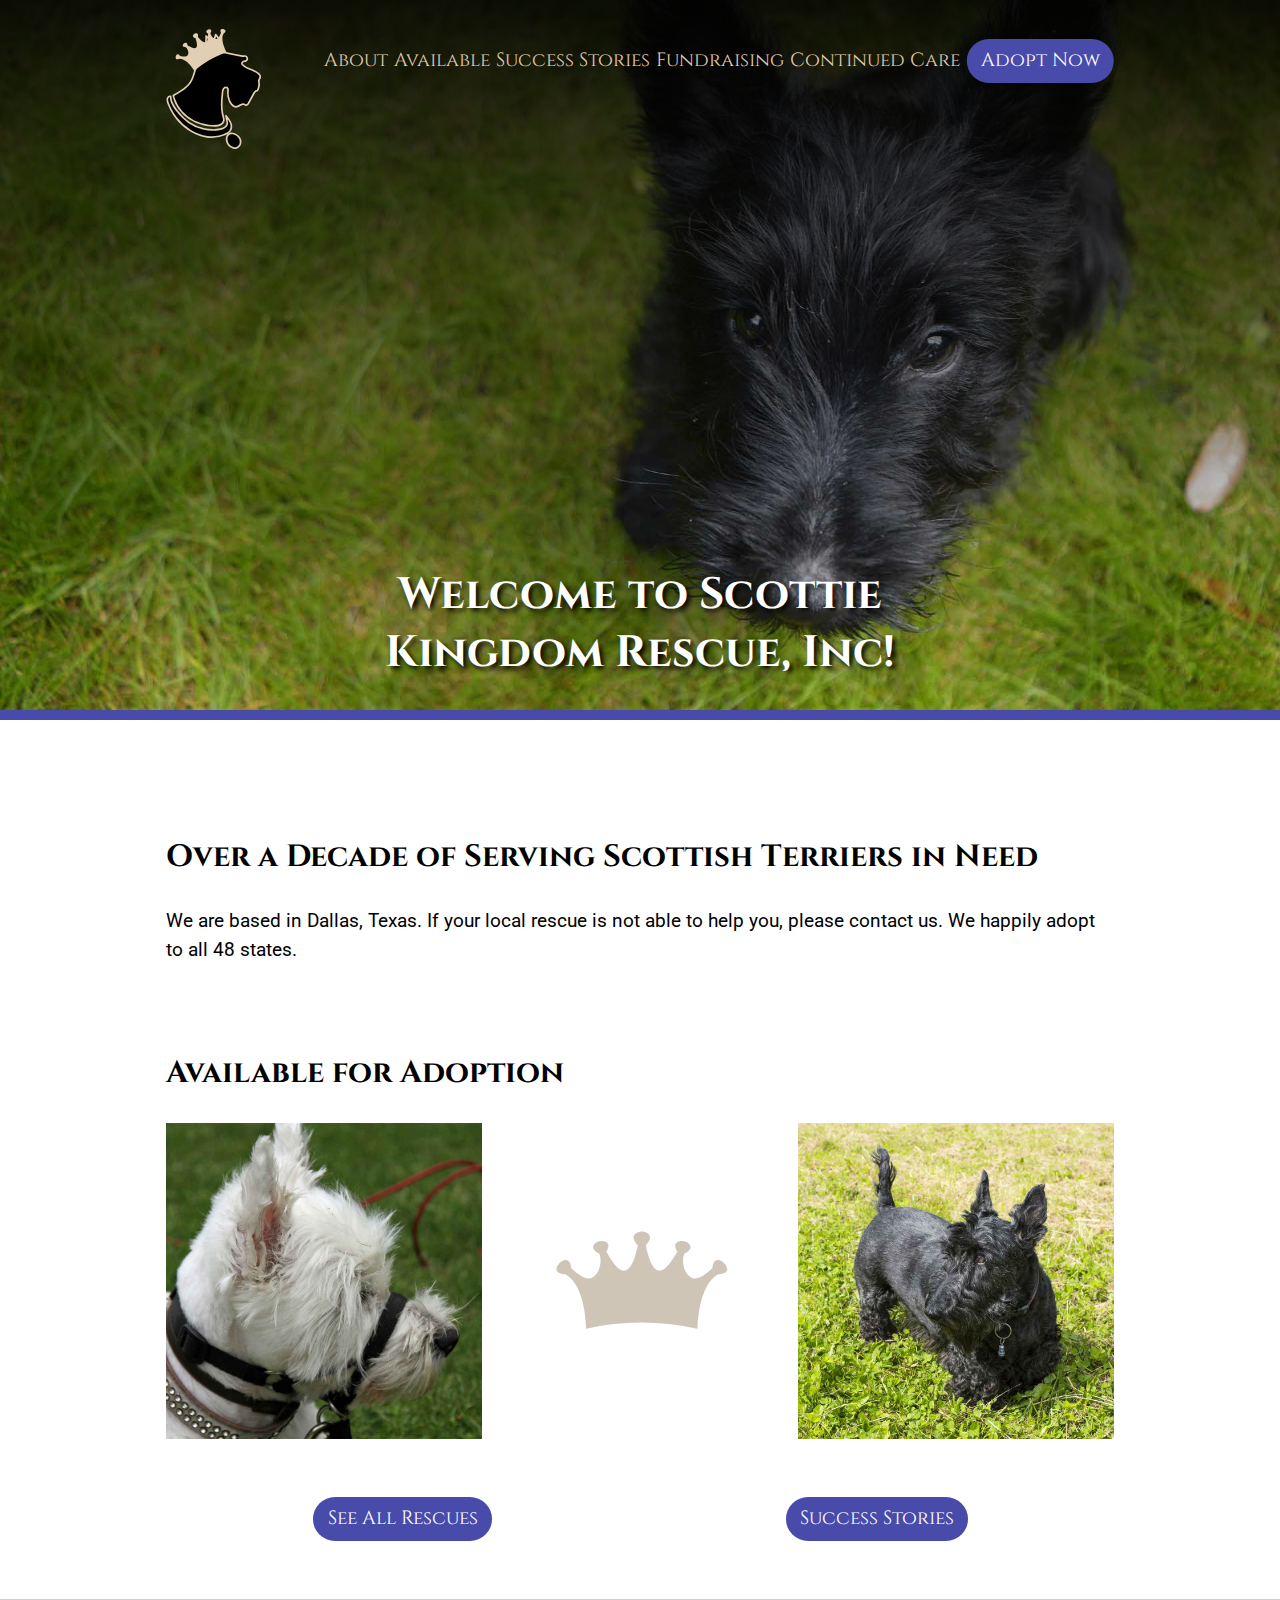
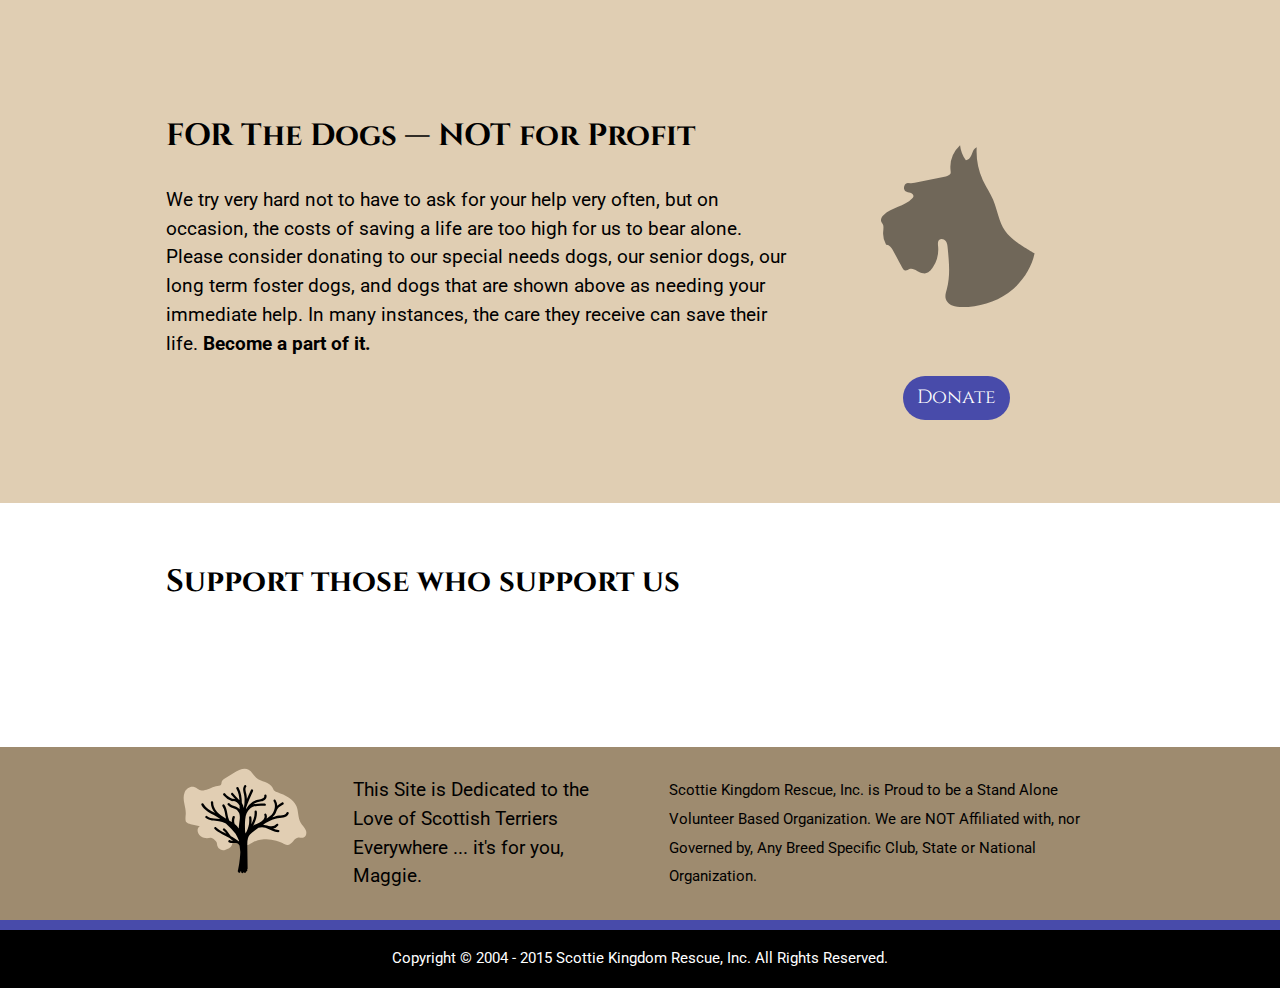
==== commit 5793b186: "Add images, change file names, finish fixing navigation" ====
--- a/index.html
+++ b/index.html
@@ -27,38 +27,37 @@
       </div>
       <div class="unit xs-1-2 m-5-6">
         <nav class="nav" role="navigation" id="nav">
-          <div id="menutoggle">
-            <label for="burger"></label>
-            <input id="burger" type="checkbox">
+          <input id="burger" type="checkbox">
+          <label for="burger" class="menutoggle">
             <span class="tog tog-top"></span>
             <span class="tog tog-middle"></span>
             <span class="tog tog-bottom"></span>
-            <ul class="list-group" id="menu">
-              <li>
-                <a href="#">About</a>
-              </li>
-              <li>
-                <a href="rescues.html">Available</a>
-              </li>
-              <li>
-                <a href="#">Success Stories</a>
-              </li>
-              <li>
-                <a href="#">Fundraising</a>
-              </li>
-              <li>
-                <a href="#">Continued Care</a>
-              </li>
-              <li class="btn adopt-btn">
-                <a href="adopt.html">Adopt Now</a>
-              </li>
-            </ul>
-          </div>
+          </label>
+          <ul class="list-group" id="menu">
+            <li>
+              <a href="#">About</a>
+            </li>
+            <li>
+              <a href="rescues.html">Available</a>
+            </li>
+            <li>
+              <a href="#">Success Stories</a>
+            </li>
+            <li>
+              <a href="#">Fundraising</a>
+            </li>
+            <li>
+              <a href="#">Continued Care</a>
+            </li>
+            <li>
+              <a class="btn adopt-btn" href="adopt.html">Adopt Now</a>
+            </li>
+          </ul>
         </nav>
       </div>
     </div>
   </header>
-  <main role="main" id="main">
+  <main role="main" id="main" tabindex="0">
     <section>
       <div class="banner relative">
         <div class="pin-cb">
@@ -108,10 +107,10 @@
         </div>
       </div>
     </section>
-    <article>
 
       <!-- Support those who support us -->
 
+    <article>
       <div class="support wrapper gutter-wrap pad-t-2 pad-b-2">
         <div class="grid push-2">
           <div class="unit xs-1">
--- a/css/main.css
+++ b/css/main.css
@@ -29,114 +29,114 @@
 
 /* Burger */
 
-@media only screen and (max-width: 59.999em) {
-
-  #menutoggle {
-    display: block;
-    position: relative;
-    top: 50px;
-    right: 50px;
-    z-index: 1;
-  }
-
-  #menutoggle a {
-    text-decoration: none;
-    color: #e0ceb3;
-    transition: color .3s ease;
-  }
-
-  #menutoggle a:hover {
-    color: #9e8b6f;
-  }
-
-  #menutoggle input {
-    display: block;
-    width: 40px;
-    height: 32px;
-    position: absolute;
-    top: -7px;
-    left: -5px;
-    cursor: pointer;
-    opacity: 0;
-    z-index: 2;
-  }
-
-  #menutoggle span {
-    display: block;
-    width: 56px;
-    height: 4px;
-    margin-bottom: 15px;
-    position: relative;
-    background: #e0ceb3;
-    border-radius: 3px;
-    z-index: 1;
-    transform-origin: 4px 0;
-    transition: transform .5s, background .5s, opacity .55s ease;
-  }
-
-  #menutoggle .tog-top {
-    transform-origin: 0% 0%;
-  }
-
-  #menutoggle .tog-bottom {
-    transform-origin: 0% 100%;
-  }
-
-  #menutoggle input:checked ~ .tog-top {
-    opacity: 1;
-    transform: rotate(45deg);
-    background: #9e8b6f;
-  }
-
-  #menutoggle input:checked ~ .tog-middle {
-    opacity: 0;
-  }
-
-  #menutoggle input:checked ~ .tog-bottom {
-    transform: rotate(-45deg);
-    background: #9e8b6f;
-  }
+nav {
+  text-align: right;
+}
+
+nav a {
+  text-decoration: none;
+  color: #e0ceb3;
+  transition: color .3s ease;
+}
+
+nav a:hover {
+  color: #9e8b6f;
+}
+
+.nav [type="checkbox"] + label::before {
+  display:none;
+}
+
+.menutoggle {
+  width: 56px;
+  display: inline-block;
+}
+
+.menutoggle span {
+  display: block;
+  height: 4px;
+  margin-bottom: 15px;
+  position: relative;
+  background: #e0ceb3;
+  border-radius: 3px;
+  z-index: 1;
+  transform-origin: 4px 0;
+  transition: transform .5s, background .5s, opacity .55s ease;
+}
+
+.menutoggle .tog-top {
+  transform-origin: 0% 0%;
+}
+
+.menutoggle .tog-bottom {
+  transform-origin: 0% 100%;
+}
+
+input:checked ~ .menutoggle .tog-top {
+  opacity: 1;
+  transform: rotate(45deg);
+  background: #9e8b6f;
+}
+
+input:checked ~ .menutoggle .tog-middle {
+  opacity: 0;
+}
+
+input:checked ~ .menutoggle .tog-bottom {
+  transform: rotate(-45deg);
+  background: #9e8b6f;
+}
+
+#menu {
+  position: absolute;
+  top: 0;
+  right: 0;
+  width: 100%;
+  padding: 75px;
+  padding-top: 75px;
+  background: #000;
+  transform-origin: 100% 0%;
+  transform: translate(0, -100%);
+  transition: transform .5s;
+  text-align: left;
+}
+
+#menu li {
+  padding: 10px 0;
+  list-style-type: none;
+}
+
+input:checked ~ #menu {
+  transform: none;
+}
+
+/* Bigger nav styling */
+
+@media only screen and (min-width: 60em) {
 
   #menu {
-    position: absolute;
-    width: 100%;
-    margin: -150px -100px 0 0;
-    padding: 75px;
-    padding-top: 150px;
-
-    background: #000;
-    transform-origin: 100% 0%;
-    transform: translate(0, -100%);
-
-    transition: transform .5s;
-  }
-
-  #menu li {
-    padding: 10px 0;
-    list-style-type: none;
-  }
-
-  #menutoggle input:checked ~ ul {
-    transform: none;
-  }
-
-}
-
-/* Bigger nav styling */
-
-@media only screen and (min-width: 60em) {
-
-  .nav ul {
     display: flex;
     justify-content: space-between;
     align-items: center;
+    position: static;
+    top: auto;
+    right: auto;
+    padding: 0;
+    background: transparent;
+    transform: none;
+  }
+
+  label.menutoggle {
+    display: none;
   }
 
 }
 
 /* Banner */
 
-.banner {
+.banner,
+.banner-rescue,
+.banner-adopt {
   background-image: linear-gradient(to top, rgba(0, 0, 0, 0), rgba(0, 0, 0, .9)), url("../images/banner.jpg");
   background-size: 100% 100%, cover;
   border-bottom: 10px solid #484baa;
@@ -147,15 +147,12 @@
   min-height: 45vh;
 }
 
+.banner-rescue {
+  background-image: linear-gradient(to top, rgba(0, 0, 0, 0), rgba(0, 0, 0, .9)), url("../images/banner-rescue.jpg");
+}
+
 .banner-adopt {
   background-image: linear-gradient(to top, rgba(0, 0, 0, 0), rgba(0, 0, 0, .9)), url("../images/banner-adopt.jpg");
-  background-size: 100% 100%, cover;
-  border-bottom: 10px solid #484baa;
-  background-position: center, center;
-  background-repeat: no-repeat;
-  display: flex;
-  align-items: center;
-  min-height: 45vh;
 }
 
 .btn {
@@ -206,19 +203,21 @@
   text-align: center;
 }
 
-.overlay {
-  visibility: hidden;
-}
-
-.available:hover .overlay {
+.available .overlay {
   visibility: visible;
   background-color: rgba(0, 0, 0, .5);
   color: #fff;
-  padding: 0 4.25rem;
-}
-
-.available:hover a {
-  background-image: linear-gradient(to top, rgba(0, 0, 0, 0), rgba(0, 0, 0, .9));
+  width: 100%;
+  height: 100%;
+  display: flex;
+  justify-content: center;
+  align-items: center;
+  opacity: 0;
+  transition: all .2s linear;
+}
+
+.available:hover .overlay {
+  opacity: 1;
 }
 
 .gutter-wrap {
@@ -230,6 +229,10 @@
   background-color: #9e8b6f;
 }
 
+.adopt-footer {
+  background-color: #e0ceb3;
+}
+
 .copyright {
   color: #fff;
   background-color: #000;
@@ -239,24 +242,19 @@
 
 @media only screen and (min-width: 32em) {
 
-  .banner {
+  .banner,
+  .banner-rescue,
+  .banner-adopt {
     min-height: 65vh;
     background-position: center, bottom;
   }
 
-  .banner-adopt {
-    min-height: 65vh;
-    background-position: center, top;
-  }
-
 }
 
 @media only screen and (min-width: 60em) {
 
-  .banner {
-    min-height: 80vh;
-  }
-
+  .banner,
+  .banner-rescue,
   .banner-adopt {
     min-height: 80vh;
   }
@@ -275,10 +273,8 @@
     padding-right: 0;
   }
 
-  .banner {
-    min-height: 100vh;
-  }
-
+  .banner,
+  .banner-rescue,
   .banner-adopt {
     min-height: 100vh;
   }
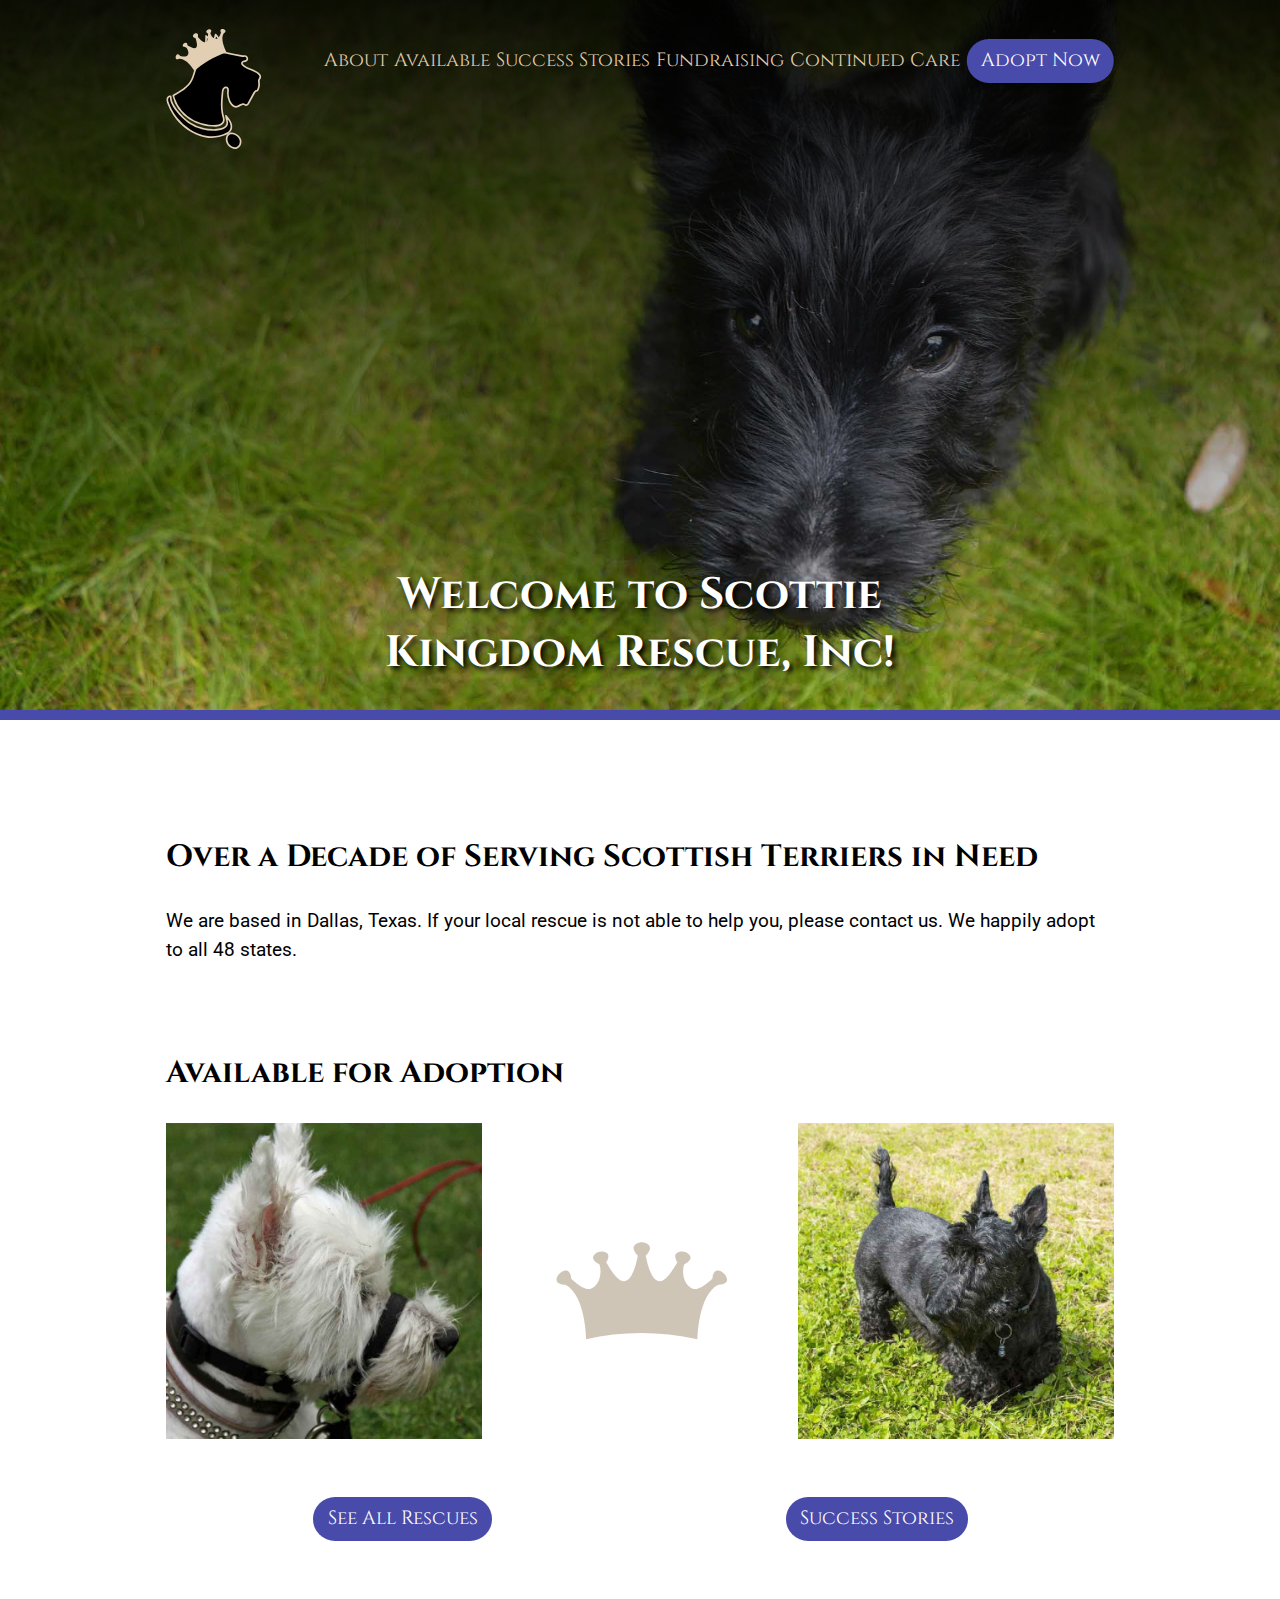
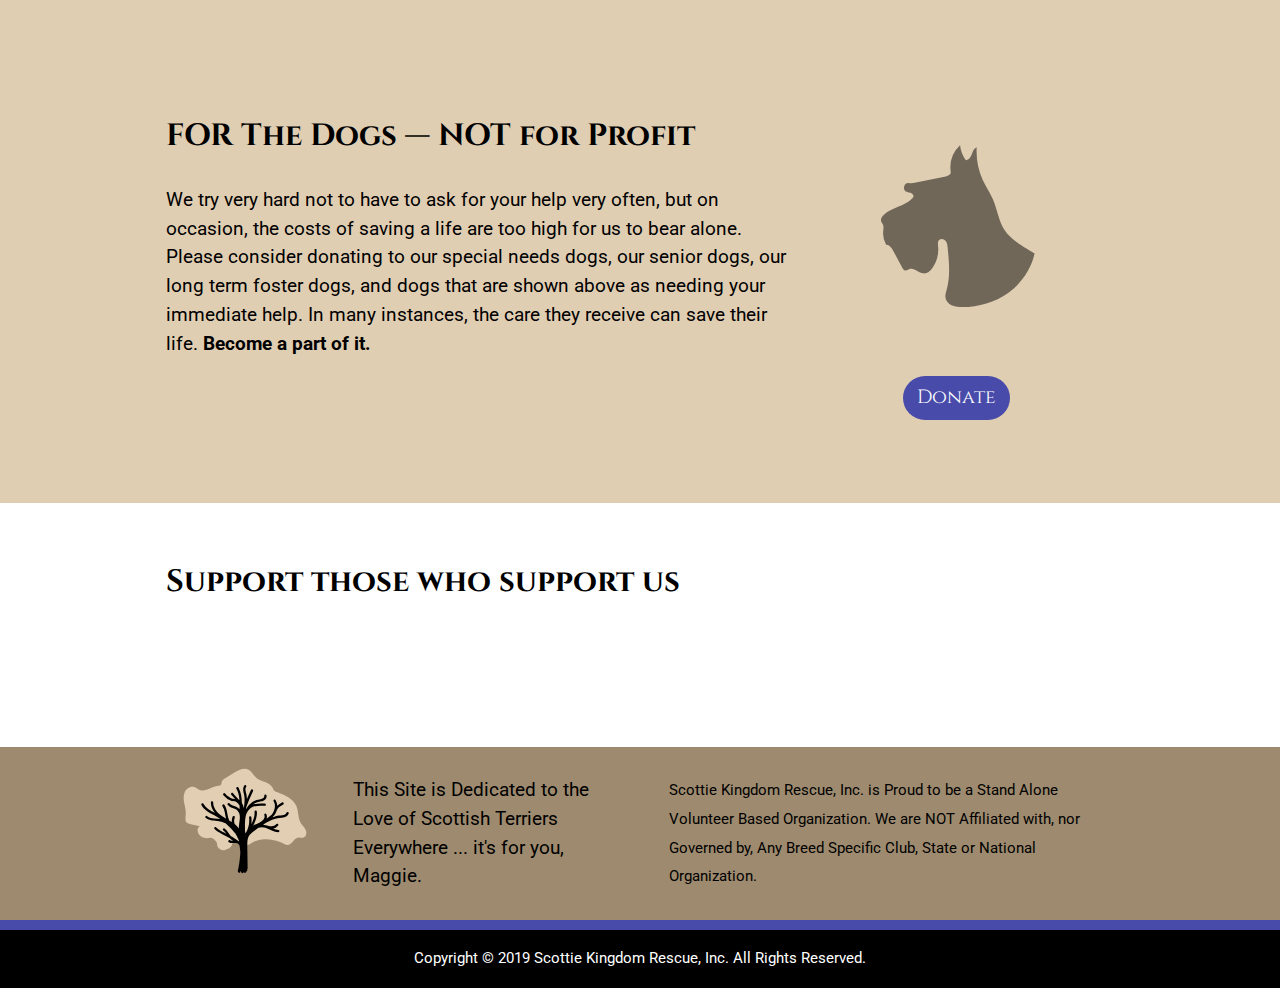
==== commit 92b2eaaa: "Resize images and add embed classes" ====
--- a/index.html
+++ b/index.html
@@ -73,13 +73,19 @@
         <div class="grid">
           <h2 class="unit xs-1 pad-t-2">Available for Adoption</h2>
           <div class="unit xs-1 s-1-2 m-1-3">
-            <img class="img-flex" src="images/adopt-me-3.jpg" alt="">
+            <div class="embed embed-1by1">
+              <img class="embed-item img-flex" src="images/adopt-me-3.jpg" alt="">
+            </div>
           </div>
           <div class="unit xs-1 s-0 m-1-3">
-            <img class="img-flex" src="images/crown-brown.svg" alt="">
+            <div class="embed embed-1by1">
+              <img class="embed-item img-flex" src="images/crown-brown.svg" alt="">
+            </div>
           </div>
           <div class="unit xs-1 s-1-2 m-1-3">
-            <img class="img-flex" src="images/adopt-me.jpg" alt="">
+            <div class="embed embed-1by1">
+              <img class="embed-item img-flex" src="images/adopt-me.jpg" alt="">
+            </div>
           </div>
         </div>
         <div class="grid pad-t-2 pad-b-2">
@@ -155,7 +161,7 @@
         </div>
       </div>
       <div class="copyright pad-t-1-2 pad-b-1-2">
-        <p class="micro wrapper gutter-wrap push-0">Copyright © 2004 - 2015 Scottie Kingdom Rescue, Inc. All Rights Reserved.</p>
+        <p class="micro wrapper gutter-wrap push-0">Copyright © 2019 Scottie Kingdom Rescue, Inc. All Rights Reserved.</p>
       </div>
     </div>
   </footer>
--- a/css/main.css
+++ b/css/main.css
@@ -44,7 +44,7 @@
 }
 
 .nav [type="checkbox"] + label::before {
-  display:none;
+  display: none;
 }
 
 .menutoggle {
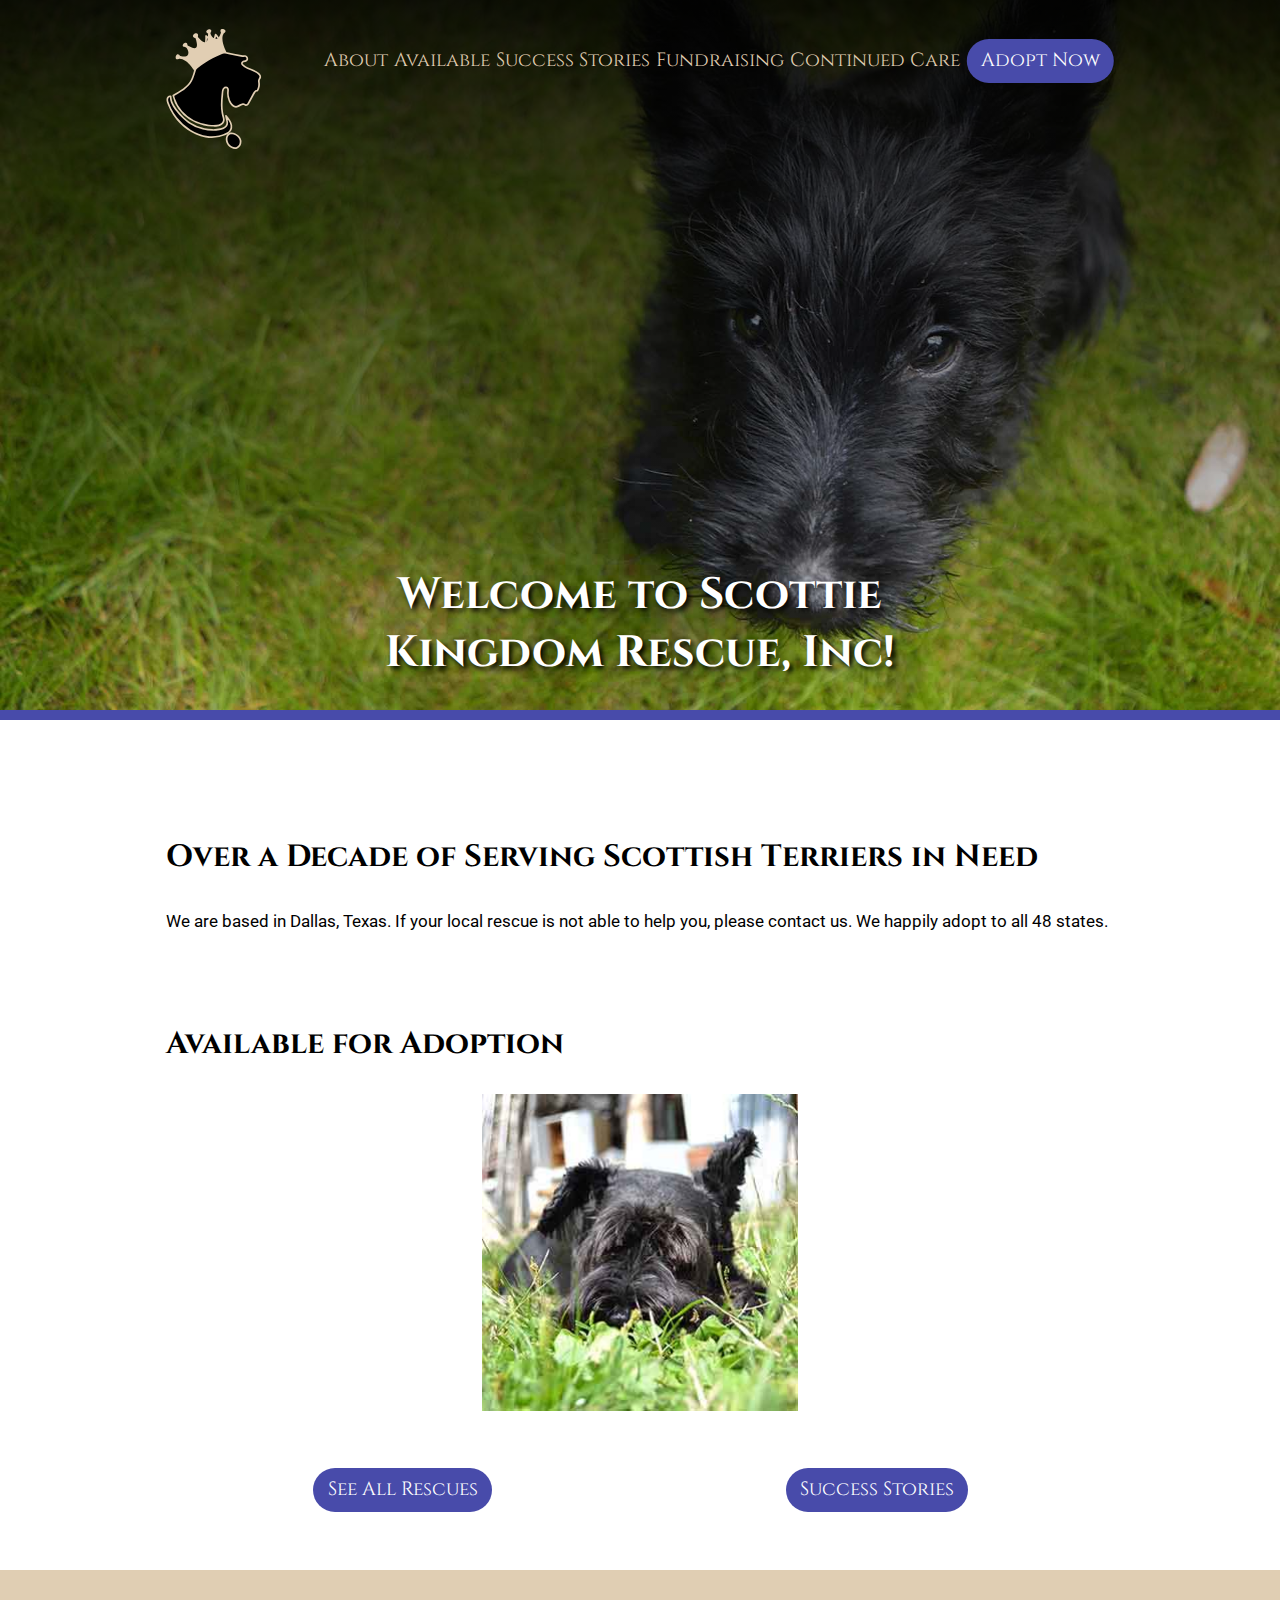
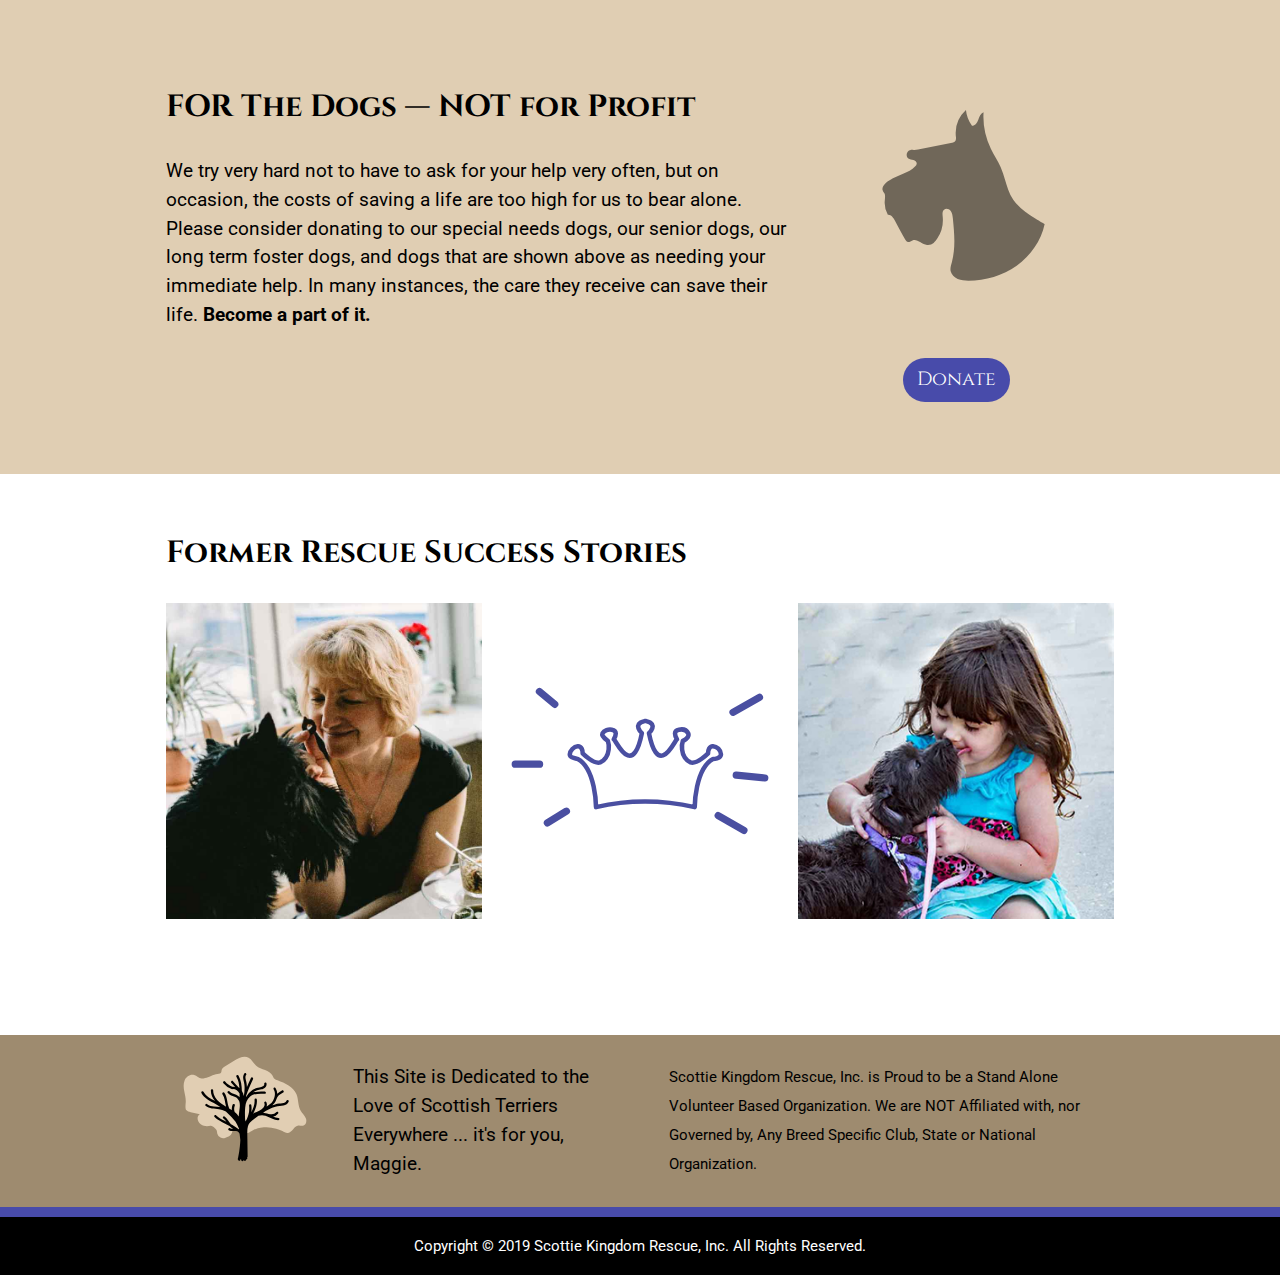
==== commit 292780d7: "Remove many images and resize, fix typing" ====
--- a/index.html
+++ b/index.html
@@ -6,7 +6,7 @@
   <meta name="handheldfriendly" content="true">
   <meta name="mobileoptimized" content="240">
   <meta name="viewport" content="width=device-width,initial-scale=1">
-  <link rel="shortcut icon" href="favicon.io">
+  <link rel="shortcut icon" href="favicon.ico">
   <link rel="icon" type="image/png" href="favicon-196.png">
   <link href="https://fonts.googleapis.com/css?family=Cinzel|Roboto:400,700&display=swap" rel="stylesheet">
   <link href="css/modules.css" rel="stylesheet">
@@ -23,12 +23,13 @@
   <header class="masthead wrapper gutter-wrap zindex-1 pin-tc pad-t" role="banner">
     <div class="grid">
       <div class="unit xs-1-2 m-1-6">
-        <a href="index.html"><img class="logo" src="images/logo.svg" alt=""></a>
+        <a href="index.html"><img class="logo" src="images/logo.svg" alt="Scottie Kingdom Rescue, Inc. Logo"></a>
       </div>
       <div class="unit xs-1-2 m-5-6">
         <nav class="nav" role="navigation" id="nav">
-          <input id="burger" type="checkbox">
+          <input id="burger" type="checkbox" aria-label="Click to open navigation" required>
           <label for="burger" class="menutoggle">
+            <span class="label-solve">Click here to open nav</span>
             <span class="tog tog-top"></span>
             <span class="tog tog-middle"></span>
             <span class="tog tog-bottom"></span>
@@ -69,22 +70,23 @@
 
       <div class="wrapper gutter-wrap pad-t-2">
         <h2 class="pad-t-2">Over a Decade of Serving Scottish Terriers in Need</h2>
-        <p>We are based in Dallas, Texas. If your local rescue is not able to help you, please contact us. We happily adopt to all 48 states.</p>
+        <p class="milli">We are based in Dallas, Texas. If your local rescue is not able to help you, please contact us. We happily adopt to all 48 states.</p>
         <div class="grid">
           <h2 class="unit xs-1 pad-t-2">Available for Adoption</h2>
-          <div class="unit xs-1 s-1-2 m-1-3">
+          <div class="unit xs-1 m-1-3 relative available fern">
             <div class="embed embed-1by1">
-              <img class="embed-item img-flex" src="images/adopt-me-3.jpg" alt="">
-            </div>
-          </div>
-          <div class="unit xs-1 s-0 m-1-3">
-            <div class="embed embed-1by1">
-              <img class="embed-item img-flex" src="images/crown-brown.svg" alt="">
-            </div>
-          </div>
-          <div class="unit xs-1 s-1-2 m-1-3">
-            <div class="embed embed-1by1">
-              <img class="embed-item img-flex" src="images/adopt-me.jpg" alt="">
+              <img class="img-flex embed-item" src="images/adopt-me-4.jpg" alt="">
+              <div class="overlay pin-c">
+                <div>
+                  <h3 class="available-name push-0">Fern</h3>
+                  <ul class="list-group">
+                    <li>Female, Neutered</li>
+                    <li>Senior</li>
+                    <li class="push">Personality: Reserved</li>
+                    <li><a class="btn" href="#">More about Fern</a></li>
+                  </ul>
+                </div>
+              </div>
             </div>
           </div>
         </div>
@@ -108,37 +110,44 @@
           </div>
           <div class="unit xs-1 m-1-3 center-btn center-content-vertical">
             <img class="img-flex" src="images/dog-outline-left.svg" alt="">
-            <a class="btn btn-big" href="#">Donate</a>
+            <a class="btn" href="#">Donate</a>
           </div>
         </div>
       </div>
     </section>
 
-      <!-- Support those who support us -->
+    <!-- Success Stories -->
 
     <article>
       <div class="support wrapper gutter-wrap pad-t-2 pad-b-2">
         <div class="grid push-2">
           <div class="unit xs-1">
-            <h2>Support those who support us</h2>
+            <h2>Former Rescue Success Stories</h2>
           </div>
-          <div class="unit xs-1-2 m-1-3 l-1-6">
-            <img class="img-flex" src="https://via.placeholder.com/150" alt="">
+          <div class="unit xs-1 m-1-2 l-1-3 relative available">
+            <div class="embed embed-1by1">
+              <img class="embed-item img-flex" src="images/success-1.jpg" alt="">
+              <div class="overlay pin-c">
+                <div>
+                  <h3 class="available-name push-0">Beatrice and Harry</h3>
+                  <a class="btn" href="#">Read their story</a>
+                </div>
+              </div>
+            </div>
           </div>
-          <div class="unit xs-1-2 m-1-3 l-1-6">
-            <img class="img-flex" src="https://via.placeholder.com/150" alt="">
+          <div class="unit xs-0 m-0 l-1-3">
+            <img class="img-flex" src="images/crown-blue.svg" alt="">
           </div>
-          <div class="unit xs-1-2 m-1-3 l-1-6">
-            <img class="img-flex" src="https://via.placeholder.com/150" alt="">
-          </div>
-          <div class="unit xs-1-2 m-1-3 l-1-6">
-            <img class="img-flex" src="https://via.placeholder.com/150" alt="">
-          </div>
-          <div class="unit xs-1-2 m-1-3 l-1-6">
-            <img class="img-flex" src="https://via.placeholder.com/150" alt="">
-          </div>
-          <div class="unit xs-1-2 m-1-3 l-1-6">
-            <img class="img-flex" src="https://via.placeholder.com/150" alt="">
+          <div class="unit xs-1 m-1-2 l-1-3 relative available">
+            <div class="embed embed-1by1">
+              <img class="embed-item img-flex" src="images/success-2.jpg" alt="">
+              <div class="overlay pin-c">
+                <div>
+                  <h3 class="available-name push-0">The Richard's and Simon</h3>
+                  <a class="btn" href="#">Read their story</a>
+                </div>
+              </div>
+            </div>
           </div>
         </div>
       </div>
--- a/css/main.css
+++ b/css/main.css
@@ -119,8 +119,6 @@
     justify-content: space-between;
     align-items: center;
     position: static;
-    top: auto;
-    right: auto;
     padding: 0;
     background: transparent;
     transform: none;
@@ -195,12 +193,21 @@
   font-family: Cinzel, serif;
 }
 
-.donate {
+.donate,
+.additional {
   background-color: #e0ceb3;
+}
+
+.fern {
+  margin: 0 auto;
 }
 
 .center-btn {
   text-align: center;
+}
+
+.adopt-footer .center-btn {
+  max-width: 350px;
 }
 
 .available .overlay {
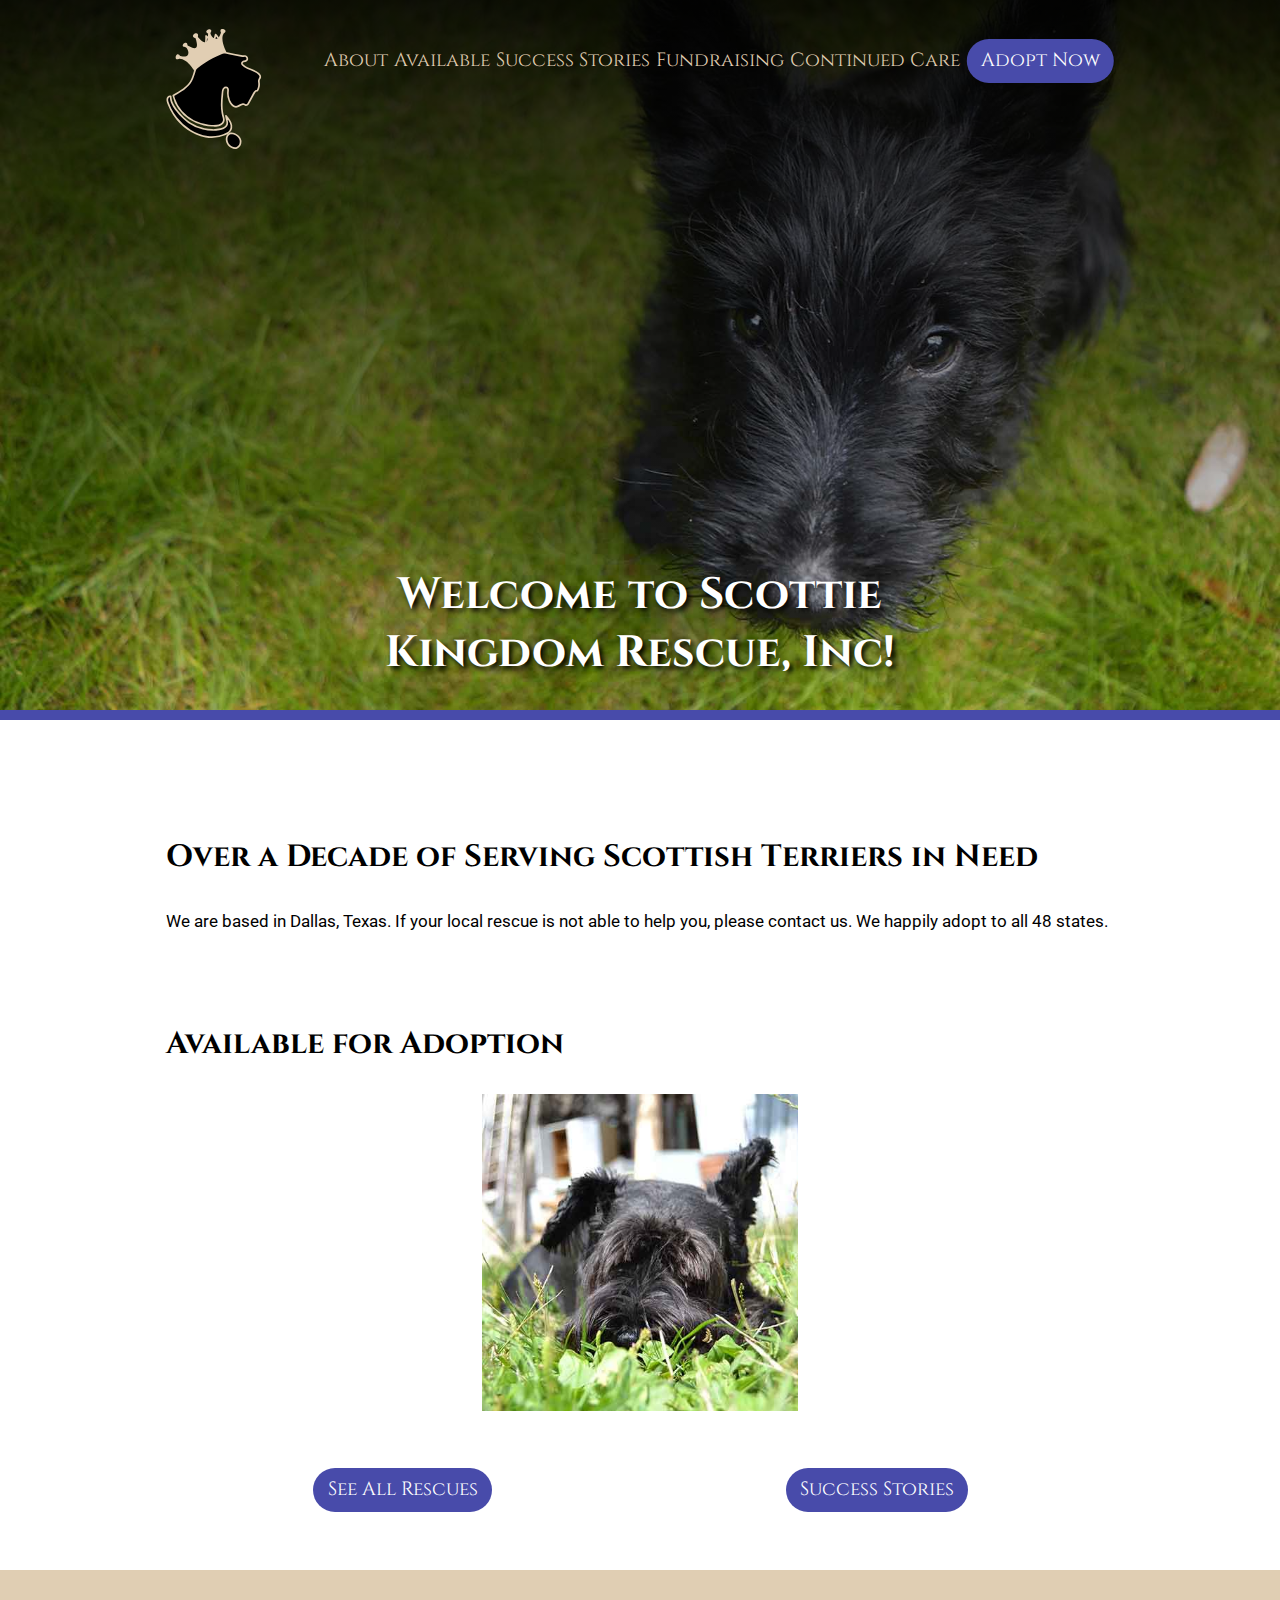
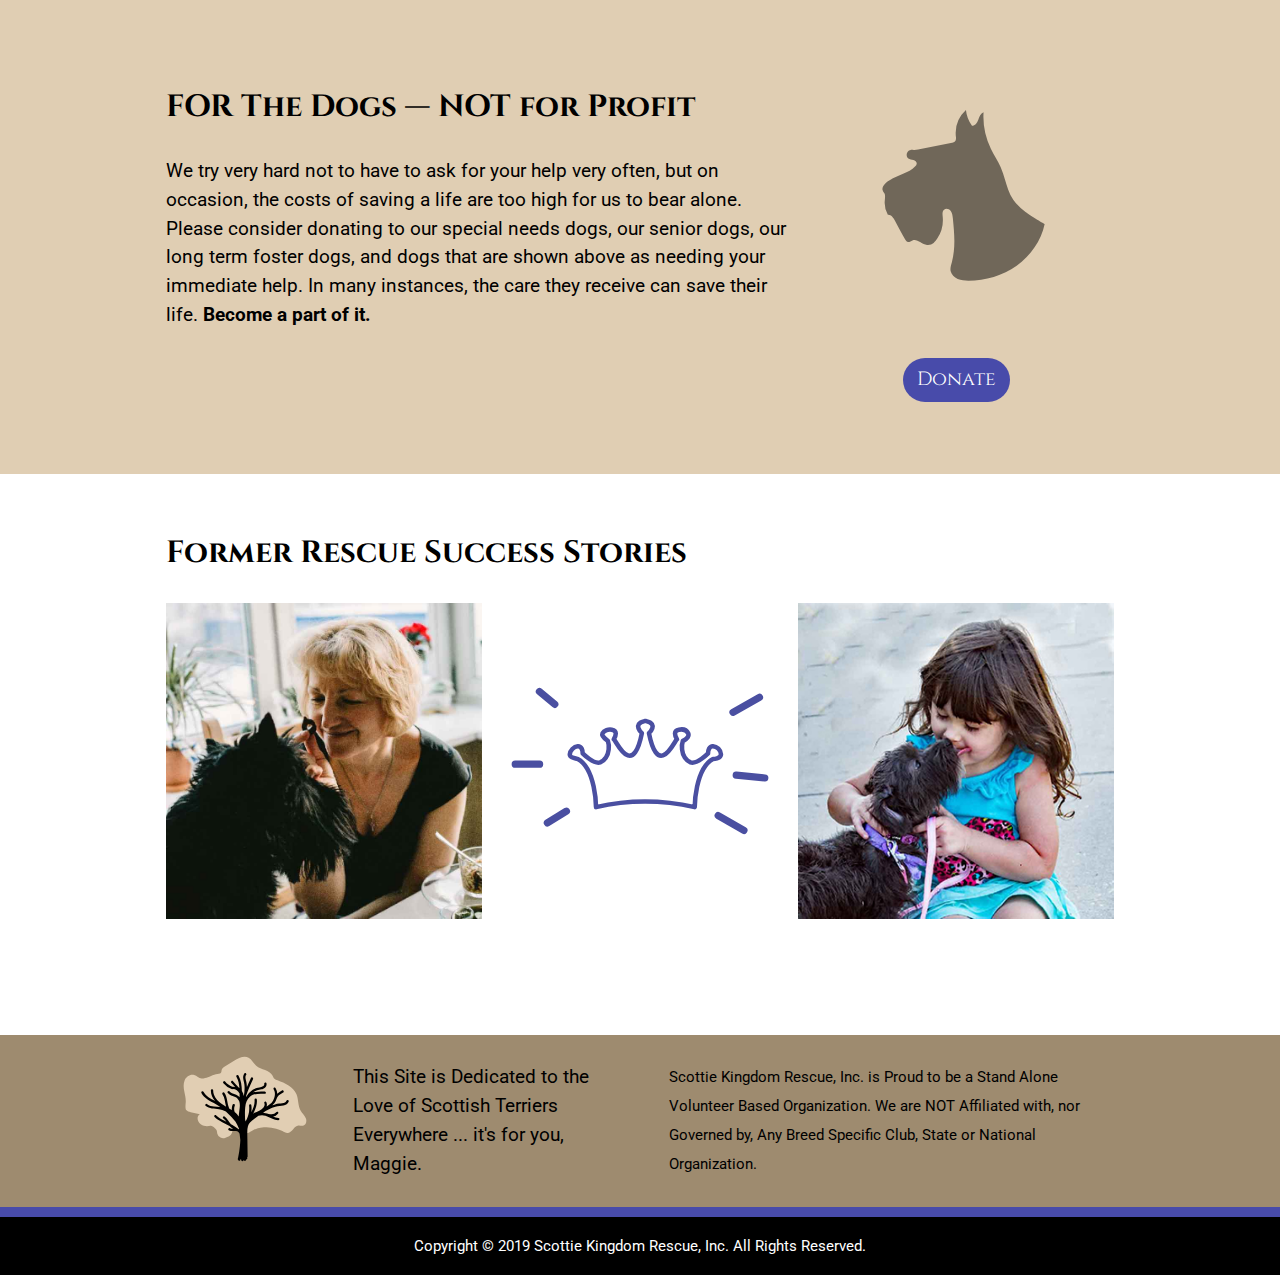
==== commit 0c341256: "Update photos and visuals for final look" ====
--- a/index.html
+++ b/index.html
@@ -27,7 +27,7 @@
       </div>
       <div class="unit xs-1-2 m-5-6">
         <nav class="nav" role="navigation" id="nav">
-          <input id="burger" type="checkbox" aria-label="Click to open navigation" required>
+          <input name="burger" id="burger" type="checkbox" aria-label="Click to open navigation" required>
           <label for="burger" class="menutoggle">
             <span class="label-solve">Click here to open nav</span>
             <span class="tog tog-top"></span>
@@ -75,7 +75,7 @@
           <h2 class="unit xs-1 pad-t-2">Available for Adoption</h2>
           <div class="unit xs-1 m-1-3 relative available fern">
             <div class="embed embed-1by1">
-              <img class="img-flex embed-item" src="images/adopt-me-4.jpg" alt="">
+              <img class="img-flex embed-item" src="images/adopt-me-4.jpg" alt="Image of Available Rescue Fern">
               <div class="overlay pin-c">
                 <div>
                   <h3 class="available-name push-0">Fern</h3>
@@ -109,7 +109,7 @@
             <p class="pad-b-2">We try very hard not to have to ask for your help very often, but on occasion, the costs of saving a life are too high for us to bear alone. Please consider donating to our special needs dogs, our senior dogs, our long term foster dogs, and dogs that are shown above as needing your immediate help. In many instances, the care they receive can save their life. <strong>Become a part of it.</strong></p>
           </div>
           <div class="unit xs-1 m-1-3 center-btn center-content-vertical">
-            <img class="img-flex" src="images/dog-outline-left.svg" alt="">
+            <img class="img-flex" src="images/dog-outline-left.svg" alt="Scottie Icon">
             <a class="btn" href="#">Donate</a>
           </div>
         </div>
@@ -126,7 +126,7 @@
           </div>
           <div class="unit xs-1 m-1-2 l-1-3 relative available">
             <div class="embed embed-1by1">
-              <img class="embed-item img-flex" src="images/success-1.jpg" alt="">
+              <img class="embed-item img-flex" src="images/success-1.jpg" alt="Image of Success Story Pair Beatrice and Harry">
               <div class="overlay pin-c">
                 <div>
                   <h3 class="available-name push-0">Beatrice and Harry</h3>
@@ -136,11 +136,11 @@
             </div>
           </div>
           <div class="unit xs-0 m-0 l-1-3">
-            <img class="img-flex" src="images/crown-blue.svg" alt="">
+            <img class="img-flex" src="images/crown-blue.svg" alt="Crown Icon">
           </div>
           <div class="unit xs-1 m-1-2 l-1-3 relative available">
             <div class="embed embed-1by1">
-              <img class="embed-item img-flex" src="images/success-2.jpg" alt="">
+              <img class="embed-item img-flex" src="images/success-2.jpg" alt="Image of Success Story Family Richard's and Simon">
               <div class="overlay pin-c">
                 <div>
                   <h3 class="available-name push-0">The Richard's and Simon</h3>
@@ -160,7 +160,7 @@
     <div>
       <div class="grid wrapper gutter-wrap">
         <div class="unit xs-1 m-1-6">
-          <img class="img-flex" src="images/tree.svg" alt="">
+          <img class="img-flex" src="images/tree.svg" alt="In Memoriam Tree">
         </div>
         <div class="unit xs-1 m-1-3 gutter pad-t">
           <p>This Site is Dedicated to the Love of Scottish Terriers Everywhere ... it's for you, Maggie.</p>
--- a/css/main.css
+++ b/css/main.css
@@ -193,9 +193,12 @@
   font-family: Cinzel, serif;
 }
 
-.donate,
+.donate {
+  background-color: #e0ceb3;
+}
+
 .additional {
-  background-color: #e0ceb3;
+  font-family: Cinzel, serif;
 }
 
 .fern {
@@ -204,6 +207,7 @@
 
 .center-btn {
   text-align: center;
+  margin: 0 auto;
 }
 
 .adopt-footer .center-btn {
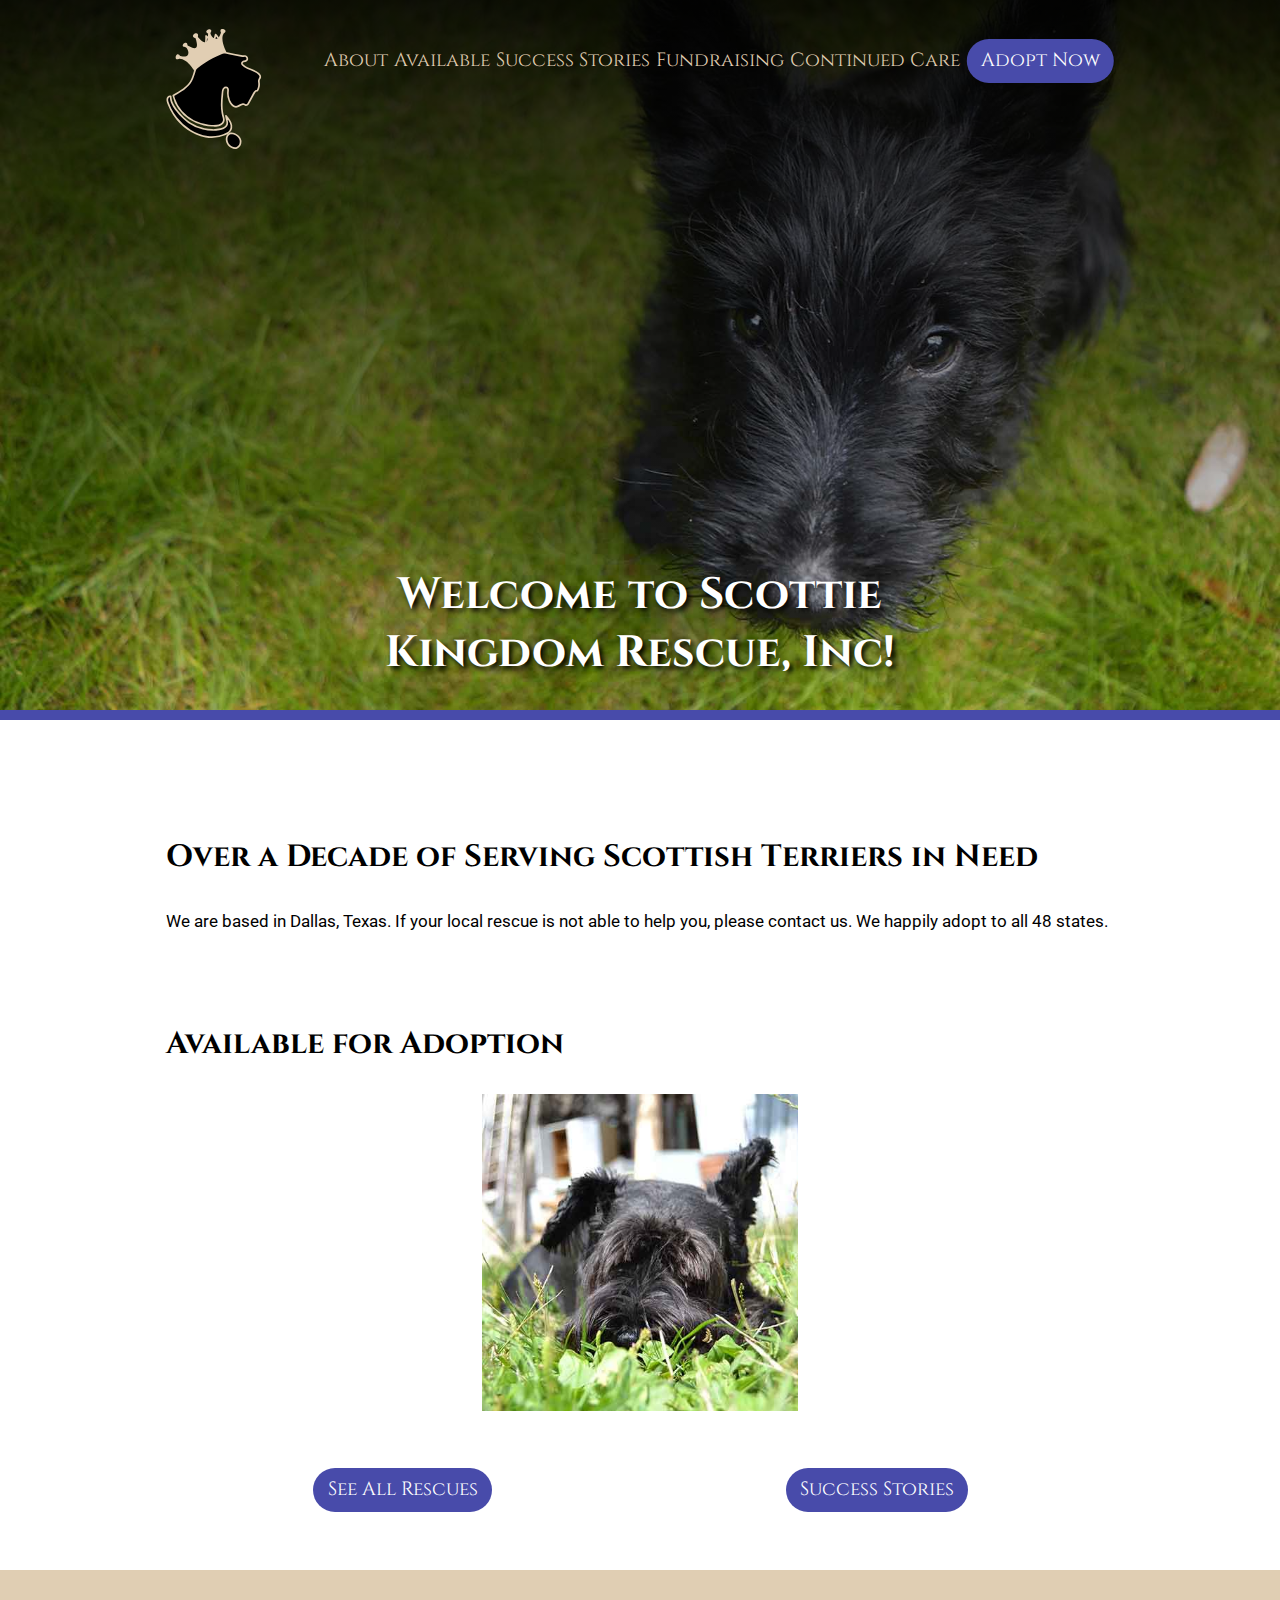
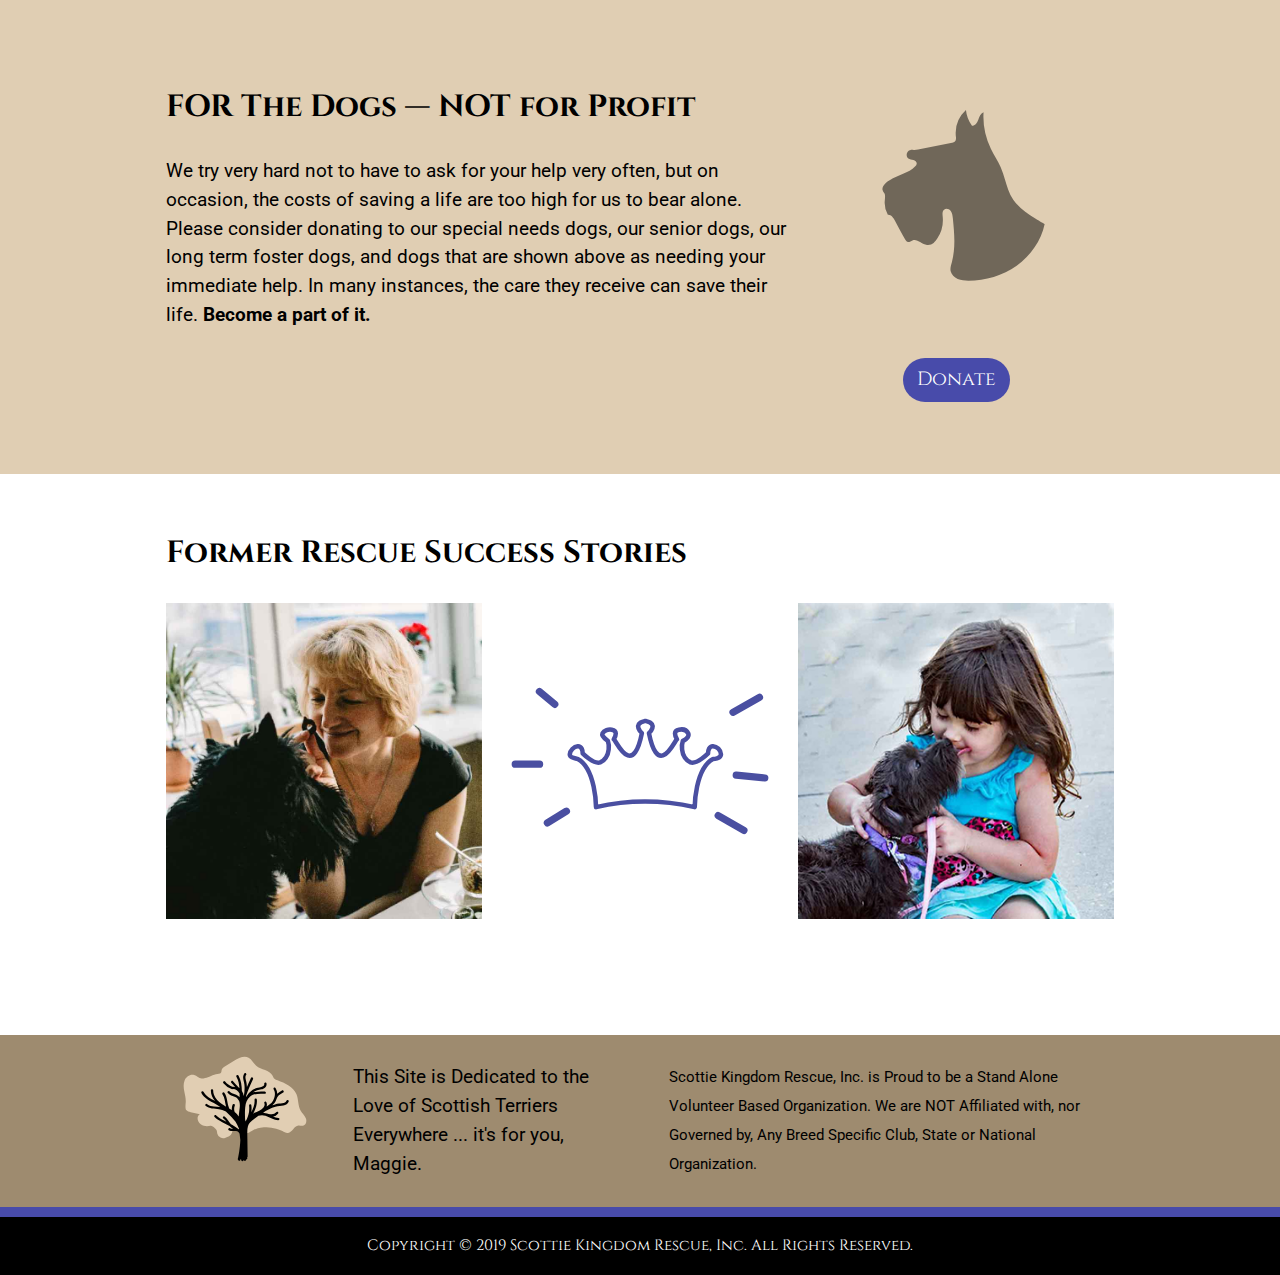
==== commit 897a54d4: "Update headers and footers to match" ====
--- a/index.html
+++ b/index.html
@@ -29,7 +29,6 @@
         <nav class="nav" role="navigation" id="nav">
           <input name="burger" id="burger" type="checkbox" aria-label="Click to open navigation" required>
           <label for="burger" class="menutoggle">
-            <span class="label-solve">Click here to open nav</span>
             <span class="tog tog-top"></span>
             <span class="tog tog-middle"></span>
             <span class="tog tog-bottom"></span>
@@ -170,7 +169,7 @@
         </div>
       </div>
       <div class="copyright pad-t-1-2 pad-b-1-2">
-        <p class="micro wrapper gutter-wrap push-0">Copyright © 2019 Scottie Kingdom Rescue, Inc. All Rights Reserved.</p>
+        <p class="micro wrapper gutter-wrap push-0 additional">Copyright © 2019 Scottie Kingdom Rescue, Inc. All Rights Reserved.</p>
       </div>
     </div>
   </footer>
--- a/css/main.css
+++ b/css/main.css
@@ -21,10 +21,6 @@
   text-decoration: none;
   color: #e0ceb3;
   font-family: Cinzel, serif;
-}
-
-li:hover a {
-  color: #9e8b6f;
 }
 
 /* Burger */
@@ -158,6 +154,7 @@
   border: none;
   border-radius: 25px;
   font-family: Cinzel, serif;
+  transition: all .3s linear;
 }
 
 .btn ul li {
@@ -168,11 +165,7 @@
   background-color: #9e8b6f;
 }
 
-.adopt-btn a {
-  color: #fff;
-}
-
-.adopt-btn:hover a {
+.adopt-btn:hover li a {
   color: #fff;
   background-color: #9e8b6f;
 }
